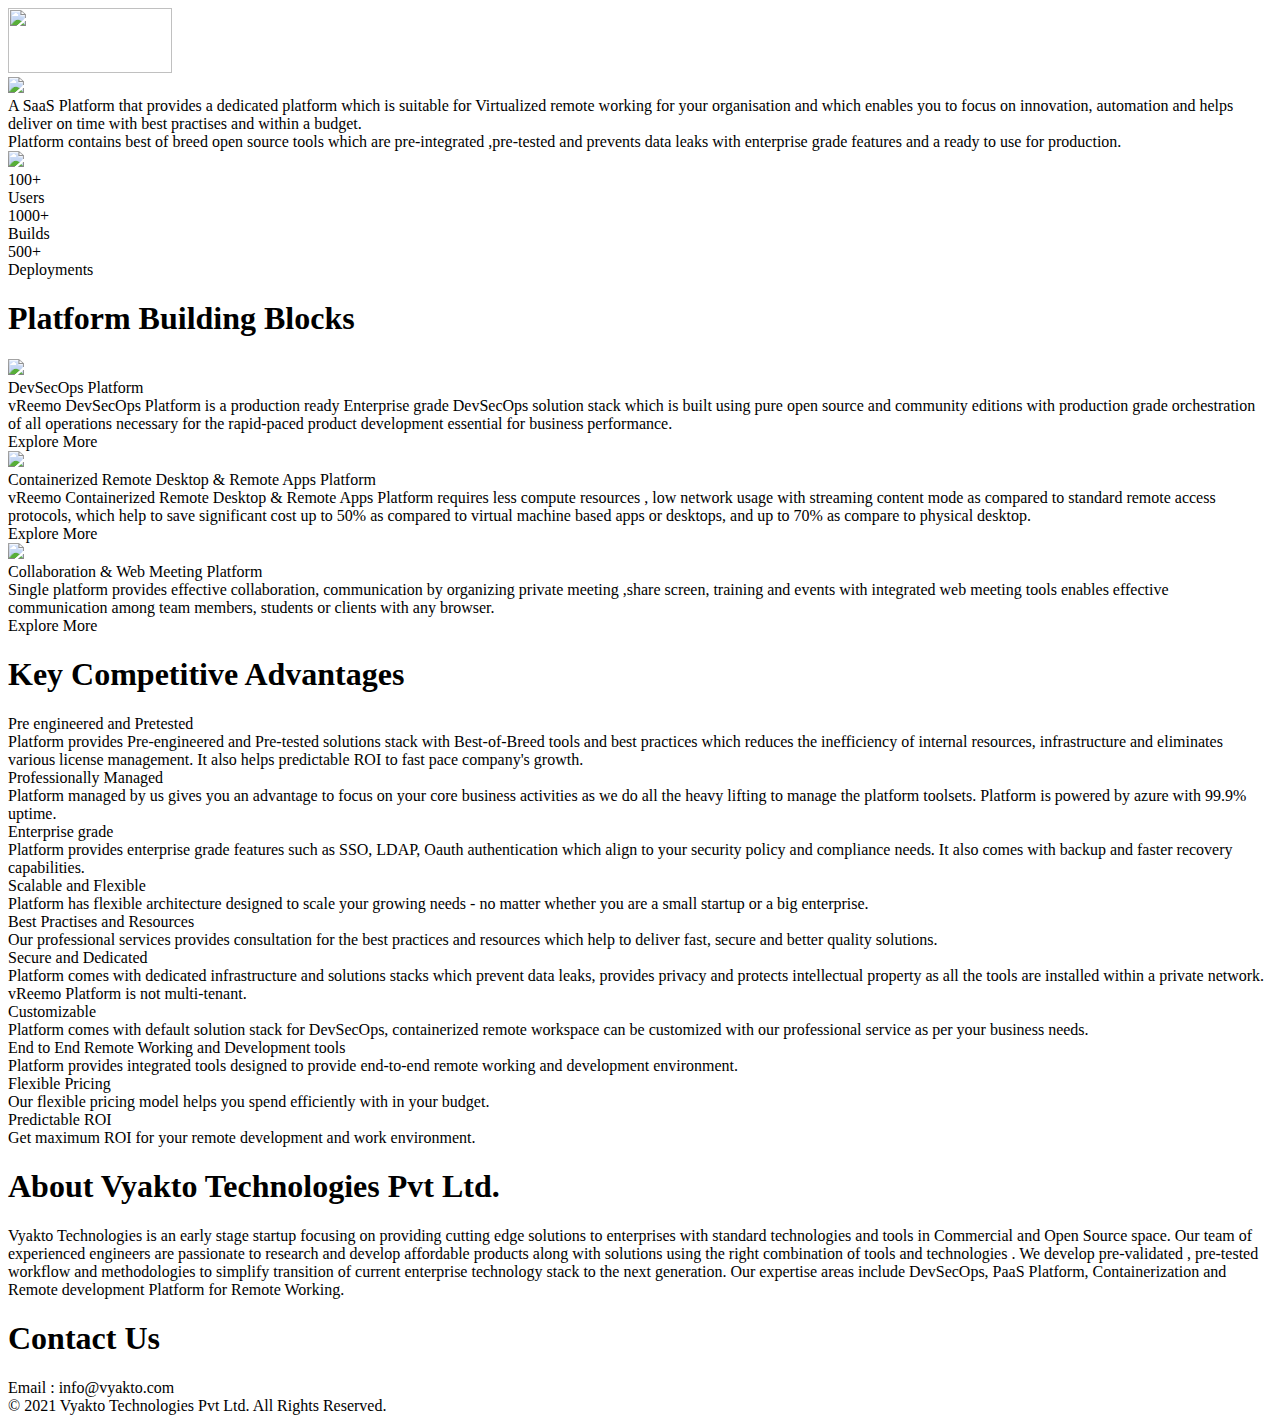
==== index.html @ c4d3f53b "add index" ====
<!DOCTYPE html>
<html>

<head>
    <meta http-equiv="content-type" content="text/html; charset=utf-8">
    <!-- Standard Meta -->
    <meta http-equiv="X-UA-Compatible" content="IE=edge,chrome=1">
    <!--<meta name="viewport" content="width=device-width, initial-scale=1.0, maximum-scale=1.0">-->
    <meta name="viewport"
        content="viewport-fit=cover, width=device-width, initial-scale=1.0, minimum-scale=1.0, maximum-scale=1.0, user-scalable=no">
    <meta name="format-detection" content="telephone=no">
    <meta name="msapplication-tap-highlight" content="no">
    <!-- add to homescreen for ios -->
    <meta name="apple-mobile-web-app-capable" content="yes">
    <meta name="apple-mobile-web-app-status-bar-style" content="black">
    <!-- Site Properities -->
    <link rel="stylesheet" type="text/css" href="vyakto-style.css">
</head>

<body class="bodybg bodymar">
    <div class="vbox wp100">
        <div class="hbox center topfix topmenubg grey ">
            <div class="hbox wp90">
                <div class="hbox">
                    <!-- Logo -->
                    <img src="vyakto-logo-only.png" height="65" width="164">
                </div>
                <div class="hbox right">
                    <nav id="hamnav">

                    </nav>
                    <!-- Nav Menu -->
                </div>
            </div>

            <!--logo and navbar topmenu -->
        </div>
        <!--- Main Page Starts -->
        <!--- new Section -->
        <div class="hbox center ">
            <div class="hbox wp90 hgap15">
                <!-- page margin-->
                <div class="vbox wp100 ">
                    <div class="flex-container">


                        <div class="flex-left">
                            <div class="vbox vertical-center">
                                <div class="hbox center">
                                    <img class="vremoimg" src="vreemo-title-trans.PNG">
                                </div>

                                <div class="reemosmalltext">A SaaS Platform that provides a dedicated platform
                                    which
                                    is suitable for Virtualized remote working for your organisation and which enables
                                    you to focus on
                                    innovation, automation and helps deliver on time with best practises and within a
                                    budget.
                                </div>
                                <div class="reemosmalltext">Platform contains best of breed open source tools which are
                                    pre-integrated ,pre-tested and prevents data leaks with enterprise grade features
                                    and a ready to use for production.

                                </div>
                            </div>
                        </div>
                        <div class="flex-right">
                            <img class="vimg" src="vreemo-image-80-white.PNG">
                        </div>

                    </div>
                </div>
            </div>
        </div>

        <!--- new Section -->
        <div class="hbox center ">
            <div class="hbox wp90 hgap15">
                <!-- page margin-->
                <div class="vbox wp100 statscard ">
                    <div class="flex-container">
                        <div class="flex-30">
                            <div class="hbox center">
                                <div class="ui statistic">
                                    <div class="value">
                                        100+
                                    </div>
                                    <div class="label">
                                        Users
                                    </div>
                                </div>
                            </div>
                        </div>
                        <div class="flex-30">
                            <div class="hbox center">
                                <div class="ui statistic">
                                    <div class="value">
                                        1000+
                                    </div>
                                    <div class="label">
                                        Builds
                                    </div>
                                </div>
                            </div>
                        </div>

                        <div class="flex-30">
                            <div class="hbox center">
                                <div class="ui statistic">
                                    <div class="value">
                                        500+
                                    </div>
                                    <div class="label">
                                        Deployments
                                    </div>
                                </div>
                            </div>
                        </div>

                    </div>
                </div>
            </div>
        </div>

        <!--- new Section -->
        <div class="hbox center ">
            <div class="hbox wp90 hgap15">
                <div class="">
                    <h1>
                        Platform Building Blocks
                    </h1>
                </div>
            </div>
            <div class="hbox wp90 hgap15">
                <!-- page margin-->
                <div class="vbox wp100 ">
                    <div class="flex-container">


                        <div class="flex-30 vremodevopscard">
                            <div class="vbox vertical-center">
                                <div class="hbox center">
                                    <img class="vremocardimg" src="devsecops-logo.png">
                                </div>
                                <div class="reemosmalltitle">DevSecOps Platform
                                </div>

                                <div class="reemosmalltext">vReemo DevSecOps Platform is a production ready Enterprise
                                    grade DevSecOps solution stack which is built using pure open source and community
                                    editions with production grade orchestration of all operations necessary for the
                                    rapid-paced product development essential for business performance.

                                </div>
                                <div class="reemosmalltext">
                                    <div class="txtlink">Explore More</div>
                                </div>

                            </div>
                        </div>
                        <div class="flex-30 vremodevopscard">
                            <div class="vbox vertical-center">
                                <div class="hbox center">
                                    <img class="vremocardimg" src="cloud-desktop-logo.png">
                                </div>
                                <div class="reemosmalltitle">Containerized Remote Desktop & Remote Apps Platform
                                </div>

                                <div class="reemosmalltext">vReemo Containerized Remote Desktop & Remote Apps Platform
                                    requires less compute resources , low network usage with streaming content mode as
                                    compared to standard remote access protocols, which help to save significant cost up
                                    to 50% as compared to virtual machine based apps or desktops, and up to 70% as
                                    compare to physical desktop.

                                </div>
                                <div class="reemosmalltext">
                                    <div class="txtlink">Explore More</div>
                                </div>
                            </div>
                        </div>

                        <div class="flex-30 vremodevopscard">
                            <div class="vbox vertical-center">
                                <div class="hbox center">
                                    <img class="vremocardimg" src="webmeeting-logo.png">
                                </div>
                                <div class="reemosmalltitle">Collaboration & Web Meeting Platform
                                </div>

                                <div class="reemosmalltext"> Single platform provides effective collaboration,
                                    communication by organizing private meeting ,share screen, training and events with
                                    integrated web meeting tools enables effective communication among team members,
                                    students or clients with any browser.

                                </div>
                                <div class="reemosmalltext">
                                    <div class="txtlink">Explore More</div>
                                </div>
                            </div>
                        </div>

                    </div>
                </div>
            </div>
        </div>

        <!--- new Section -->
        <div class="hbox center greybg3">
            <div class="hbox wp90 hgap15">
                <div class="">
                    <h1>
                        Key Competitive Advantages
                    </h1>
                </div>
            </div>
            <div class="hbox wp90 hgap15">
                <!-- page margin-->
                <div class="vbox wp100 ">
                    <div class="flex-container">


                        <div class="flex-50">
                            <div class="vbox vertical-center">
                                <div class="reemotinytitle">Pre engineered and Pretested</div>
                                <div class="reemotinytext">Platform provides Pre-engineered and Pre-tested solutions
                                    stack with Best-of-Breed tools and best practices which reduces the inefficiency of
                                    internal resources, infrastructure and eliminates various license management. It
                                    also helps predictable ROI to fast pace company's growth.

                                </div>

                                <div class="reemotinytitle">Professionally Managed</div>
                                <div class="reemotinytext">Platform managed by us gives you an advantage to focus on
                                    your core business activities as we do all the heavy lifting to manage the platform
                                    toolsets. Platform is powered by azure with 99.9% uptime.


                                </div>

                                <div class="reemotinytitle">Enterprise grade</div>
                                <div class="reemotinytext">Platform provides enterprise grade features such as SSO,
                                    LDAP, Oauth authentication which align to your security policy and compliance needs.
                                    It also comes with backup and faster recovery capabilities.
                                </div>
                                <div class="reemotinytitle">Scalable and Flexible</div>
                                <div class="reemotinytext">Platform has flexible architecture designed to scale your
                                    growing needs - no matter whether you are a small startup or a big enterprise.
                                </div>
                                <div class="reemotinytitle">Best Practises and Resources</div>
                                <div class="reemotinytext">Our professional services provides consultation for the best
                                    practices and resources which help to deliver fast, secure and better quality
                                    solutions.
                                </div>


                            </div>
                        </div>
                        <div class="flex-50">
                            <div class="reemotinytitle">Secure and Dedicated</div>
                            <div class="reemotinytext">Platform comes with dedicated infrastructure and solutions stacks
                                which prevent data leaks, provides privacy and protects intellectual property as all the
                                tools are installed within a private network. vReemo Platform is not multi-tenant.
                            </div>
                            <div class="reemotinytitle">Customizable</div>
                            <div class="reemotinytext">Platform comes with default solution stack for DevSecOps,
                                containerized remote workspace can be customized with our professional service as per
                                your business needs.
                            </div>
                            <div class="reemotinytitle">End to End Remote Working and Development tools</div>
                            <div class="reemotinytext">Platform provides integrated tools designed to provide end-to-end
                                remote working and development environment.
                            </div>
                            <div class="reemotinytitle">Flexible Pricing</div>
                            <div class="reemotinytext">Our flexible pricing model helps you spend efficiently with in
                                your budget.

                            </div>
                            <div class="reemotinytitle">Predictable ROI</div>
                            <div class="reemotinytext">Get maximum ROI for your remote development and work environment.
                            </div>

                        </div>

                    </div>
                </div>
            </div>

        </div>


        <!--- new Section -->
        <div class="hbox center statscard">
            <div class="hbox wp90 hgap15">
                <div class="">
                    <h1>
                        About Vyakto Technologies Pvt Ltd.
                    </h1>
                </div>
            </div>
            <div class="hbox wp90 hgap15">
                <!-- page margin-->
                <div class="vbox wp100 ">
                    <div class="reemosmalltext">Vyakto Technologies is an early stage startup focusing on providing
                        cutting edge solutions to enterprises with standard technologies and tools in Commercial and
                        Open Source space.
                        Our team of experienced engineers are passionate to research and develop affordable products
                        along with solutions using the right combination of tools and technologies .
                        We develop pre-validated , pre-tested workflow and methodologies to simplify transition of
                        current enterprise technology stack to the next generation.
                        Our expertise areas include DevSecOps, PaaS Platform, Containerization and Remote development
                        Platform for Remote Working.

                    </div>
                </div>
            </div>
        </div>

        <!--- new Section -->
        <div class="hbox center greybottombg">
            <div class="hbox wp90 hgap15">
                <div class="whitetext">
                    <h1>
                        Contact Us
                    </h1>
                </div>
            </div>
            <div class="hbox wp90 hgap15">
                <!-- page margin-->
                <div class="vbox wp100">
                    <div class="reemotinytextwhite">
                        Email : info@vyakto.com

                    </div>
                    <div class="reemotinytextwhite">
                        © 2021 Vyakto Technologies Pvt Ltd. All Rights Reserved.

                    </div>

                </div>
            </div>
        </div>





    </div> <!-- page vbox-->




</body>

</html>
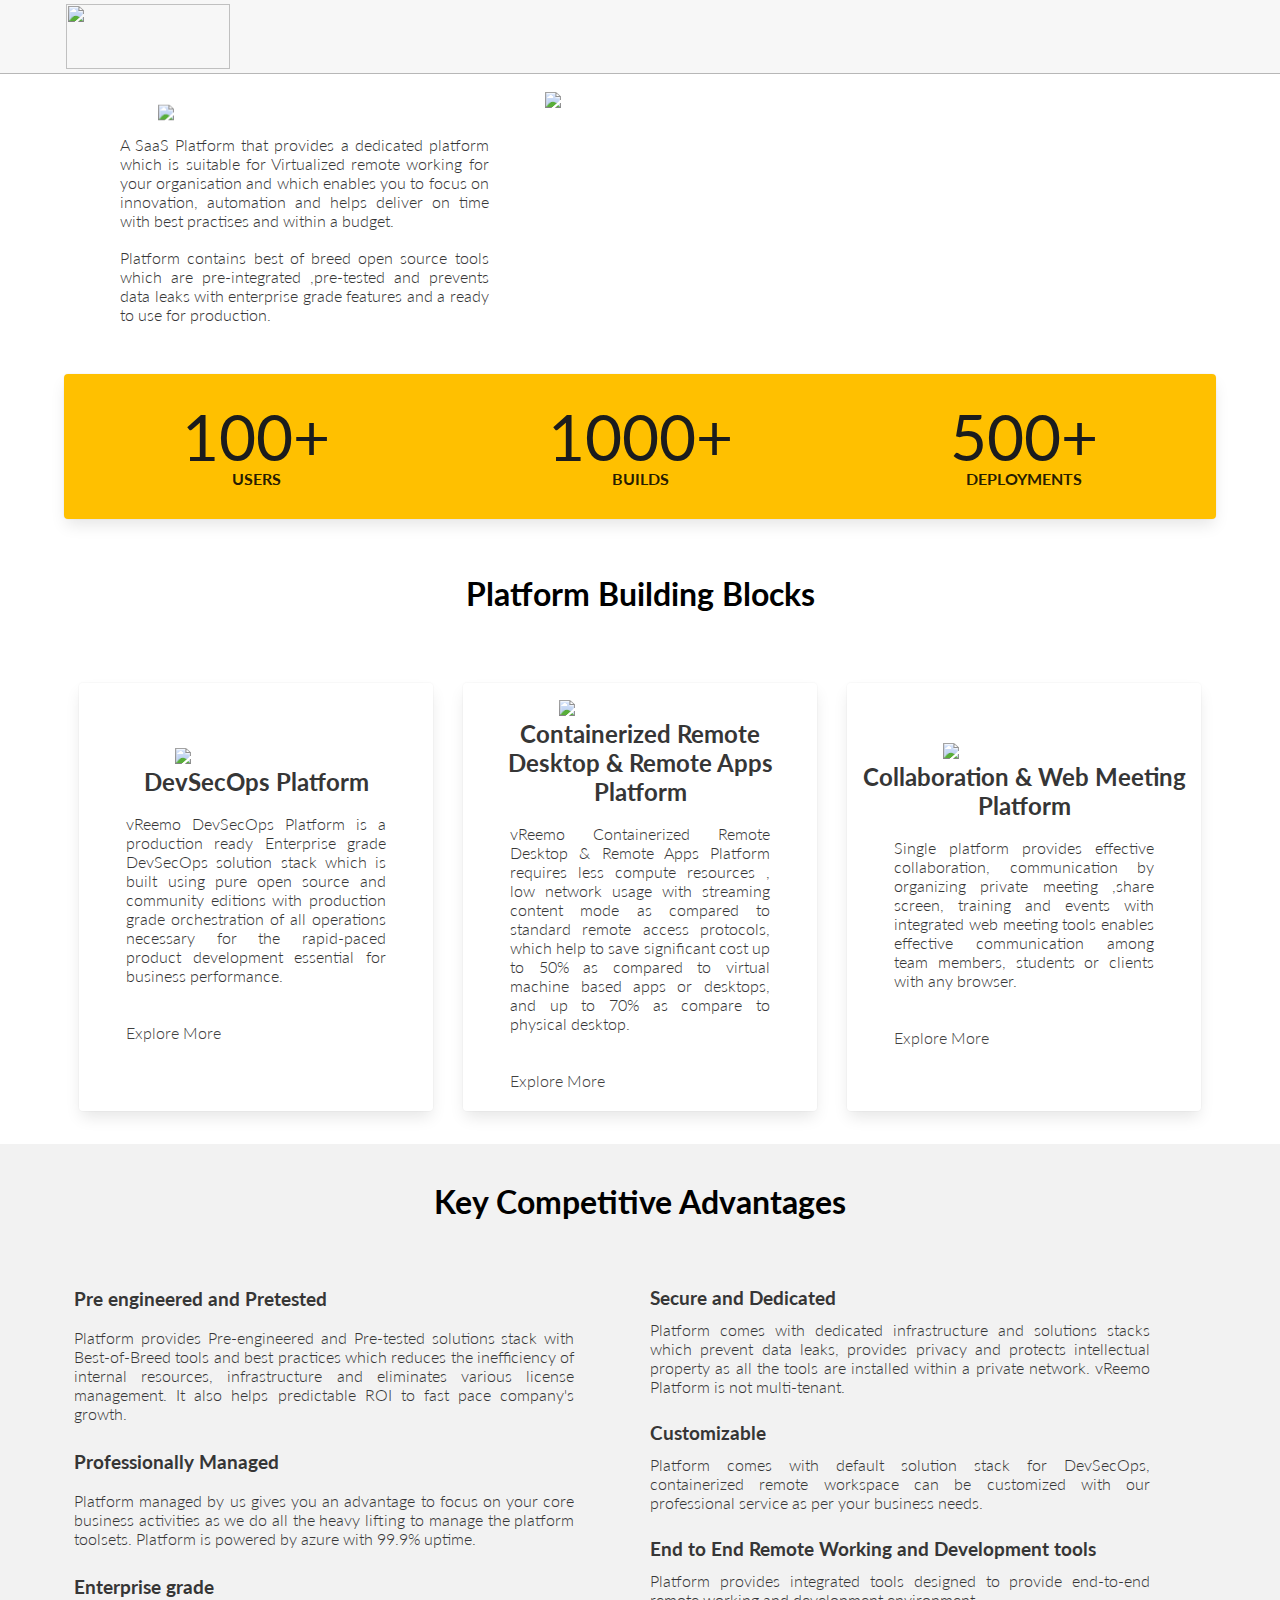
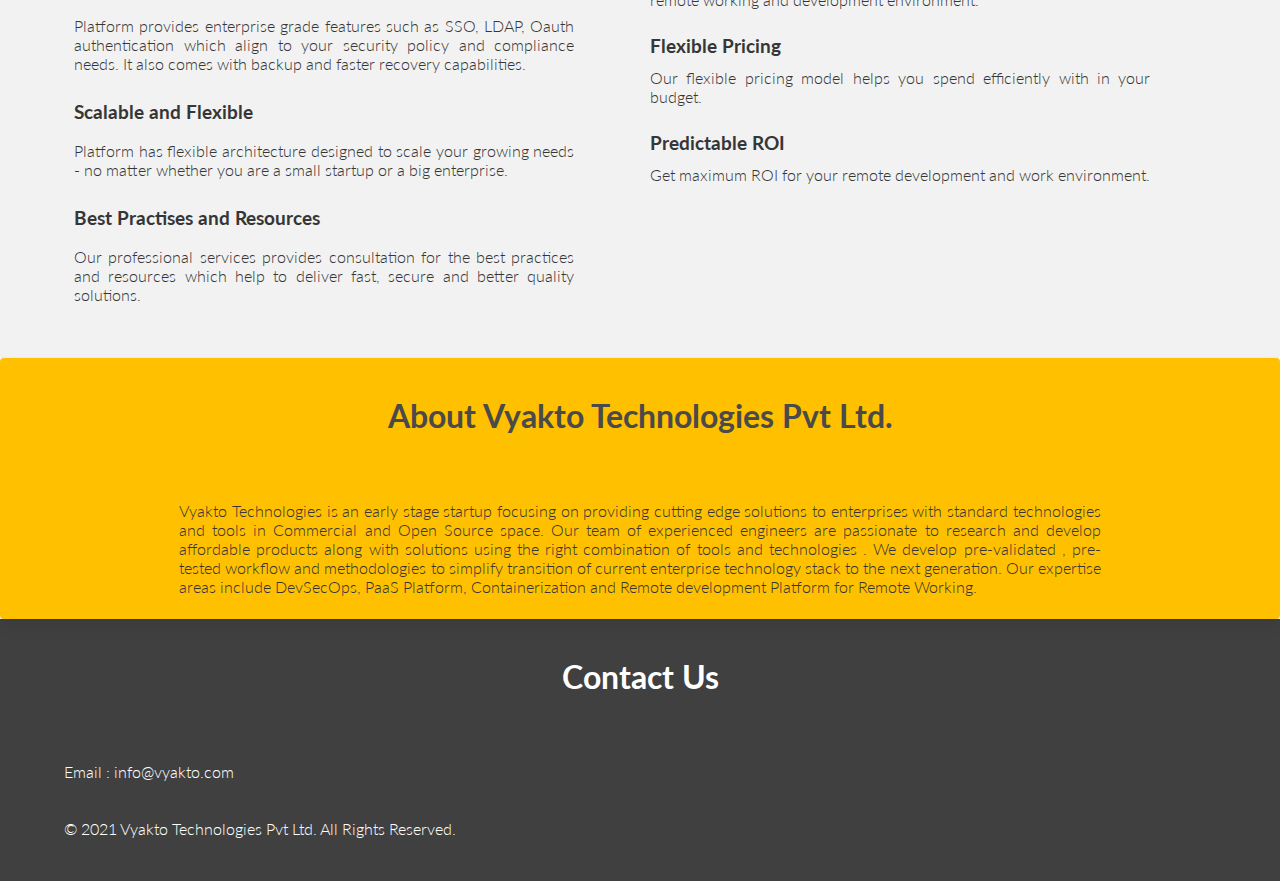
==== commit 7c187e07: "mystyle" ====
--- a/index.html
+++ b/index.html
@@ -14,7 +14,7 @@
     <meta name="apple-mobile-web-app-capable" content="yes">
     <meta name="apple-mobile-web-app-status-bar-style" content="black">
     <!-- Site Properities -->
-    <link rel="stylesheet" type="text/css" href="vyakto-style.css">
+    <link rel="stylesheet" type="text/css" href="mystyle.css">
 </head>
 
 <body class="bodybg bodymar">
--- a/mystyle.css
+++ b/mystyle.css
@@ -0,0 +1,616 @@
+
+
+@import url('https://fonts.googleapis.com/css?family=Lato:400,700,400italic,700italic&subset=latin');
+/* Base Hbox and VBox */
+
+.hbox
+{
+    display:flex;
+    flex-direction:row;
+    flex-wrap: wrap;
+}
+
+.hbox > *
+{
+    margin:1px;  
+}
+
+.vbox
+{
+    display:flex;
+    flex-direction:column;
+}
+
+.vbox > *
+{
+    padding-top:1px;
+    padding-bottom:1px;  
+}
+
+
+/* HBox Child  Elements Horizontal Gap */
+
+.hbox.hgap2 > *
+{
+
+    margin:2px;  
+}
+
+.hbox.hgap4 > *
+{
+
+    margin:4px;  
+}
+
+.hbox.hgap6 > *
+{
+    margin:6px;  
+}
+
+.hbox.hgap8 > *
+{
+    margin:8px;  
+}
+
+.hbox.hgap10 > *
+{
+    margin:10px;  
+}
+
+.hbox.hgap12 > *
+{
+    margin:12px;  
+}
+
+.hbox.hgap15 > *
+{
+    margin:15px;  
+}
+
+/* VBox Child  Elements Vertical Gap */
+
+
+.vbox.vgap15 > *
+{
+    padding-top:15px;
+    padding-bottom:15px;  
+}
+
+.vbox.vgap12 > *
+{
+    padding-top:15px;
+    padding-bottom:12px;  
+}
+
+.vbox.vgap10 > *
+{
+    padding-top:10px;
+    padding-bottom:10px;  
+}
+
+.vbox.vgap8 > *
+{
+    padding-top:8px;
+    padding-bottom:8px;  
+}
+
+.vbox.vgap6 > *
+{
+    padding-top:6px;
+    padding-bottom:6px;  
+}
+
+.vbox.vgap4 > *
+{
+    padding-top:4px;
+    padding-bottom:4px;  
+}
+
+.vbox.vgap2 > *
+{
+    padding-top:2px;
+    padding-bottom:2px;  
+}
+
+/* HBox Child  Elements Alignment */
+
+.vbox.left,
+.hbox.left,
+.hbox.left > * {
+  justify-content: flex-start;
+  margin-right: auto;
+}
+
+.vbox.center,
+.hbox.center,
+.hbox.center > * {
+  justify-content: center;
+  
+}
+
+.vbox.right,
+.hbox.right,
+.hbox.right > * {
+  justify-content: flex-end;
+  margin-left: auto;
+}
+
+.hbox.middle,
+.hbox.middle > * {
+  align-content: center;
+}
+
+.hbox.bottom,
+.hbox.bottom > * {
+  justify-content: flex-end;
+}
+
+/* VBox Child  Elements Alignment */
+
+.vbox.top {
+    justify-content: flex-start;
+  }
+  
+.vbox.middle,
+.vbox.middle > * {
+align-content: center;
+}
+
+.vbox.bottom {
+justify-content: flex-end;
+}
+  
+/* HBox VBox Child  Width */
+
+.vbox.wp100,
+.hbox.wp100 {
+  flex : none;
+  width: 100%
+}
+
+.vbox.wp90,
+.hbox.wp90 {
+  flex : none;
+  width: 90%
+}
+
+.vbox.wp75,
+.hbox.wp75 {
+  flex : none;
+  width: 75%
+}
+
+.vbox.wp50,
+.hbox.wp50 {
+  flex : none;
+  width: 50%
+}
+
+.vbox.wp25,
+.hbox.wp25 {
+  flex : none;
+  width: 25%
+}
+
+/* HBox VBox Scroll */
+
+.vbox.hscroll,
+.hbox.hscroll {
+  overflow-x: auto;
+  overflow-y: hidden;
+}
+
+.vbox.vscroll,
+.hbox.vscroll {
+  overflow-x: hidden;
+  overflow-y: auto;
+}
+
+/* HBox VBox Left,Right Gap */
+
+.hbox.lrmar,
+.vbox.lrmar
+{
+    padding-left:10px;
+    padding-right:10px;  
+}
+
+.hbox.grey {
+  border-bottom:1px #b7b7b7 solid;
+}
+
+.whitebg {
+    background-color: white;
+}
+
+.topmenubg {
+    background-color: #f7f7f7;
+}
+
+.hrbg {
+    border-top: 1px solid red;
+}
+
+.bodybg {
+    background-color: #ffffff;
+    font-family: 'Lato', 'Helvetica Neue', Arial, Helvetica, sans-serif;
+}
+.bodymar {
+    margin: 0px;
+    overflow-x: hidden !important;
+    
+}
+
+body, button, input, select, textarea {
+    font-family: "Muli","Helvetica Neue",Arial,sans-serif;
+}
+.vreemobg {
+    background-color: #ffffff;
+}
+
+.greybg {
+    background-color: #5f5f5f;
+}
+
+.greybg2 {
+    background-color: #bebebe;
+}
+
+.greybg3 {
+    background-color: #f2f2f2;
+}
+
+.greybottombg {
+    background-color: #404040
+}
+
+.orangebg1 {
+    background-color: #FFC000;
+}
+
+.vcenter{
+    vertical-align: middle
+}
+
+.vertical-center {
+    margin: 0;
+    position: relative;
+    top: 50%;
+    -ms-transform: translateY(-50%);
+    transform: translateY(-50%);
+}
+
+.statscard {
+    background-color: #FFC000;
+    border-radius: .25rem;
+    box-shadow: 0 0.5em 1em -0.125em rgb(10 10 10 / 10%), 0 0 0 1px rgb(10 10 10 / 2%);
+    color: #4a4a4a;
+    max-width: 100%;
+    position: relative;
+}
+
+.vremodevopscard {
+    background-color: #ffffff;
+    border-radius: .25rem;
+    box-shadow: 0 0.5em 1em -0.125em rgb(10 10 10 / 10%), 0 0 0 1px rgb(10 10 10 / 2%);
+    color: #fff9f9;
+    max-width: 100%;
+}
+
+.vremocard {
+    background-color: #d59fee;
+    border-radius: .25rem;
+    box-shadow: 0 0.5em 1em -0.125em rgb(10 10 10 / 10%), 0 0 0 1px rgb(10 10 10 / 2%);
+    color: #fff9f9;
+    max-width: 100%;
+    position: relative;
+}
+
+.reemotitle {
+    font-family: 'Lato', 'Helvetica Neue', Arial, Helvetica, sans-serif;
+    color: #363636;
+    font-size: 4rem;
+    font-weight: 700;
+    margin-bottom: 5px;
+    text-align: center;
+}
+
+.reemosmalltitle {
+    font-family: 'Lato', 'Helvetica Neue', Arial, Helvetica, sans-serif;
+    color: #363636;
+    font-size: 1.5rem;
+    font-weight: 700;
+    margin-bottom: 5px;
+    text-align: center;
+}
+
+.reemotinytitle {
+    font-family: 'Lato', 'Helvetica Neue', Arial, Helvetica, sans-serif;
+    color: #363636;
+    font-size: 1.2rem;
+    font-weight: 700;
+    margin-bottom: 5px;
+    text-align: left;
+}
+
+.whitetext{
+    color:#ffffff;
+}
+
+.reemotinytitlewhite {
+    font-family: 'Lato', 'Helvetica Neue', Arial, Helvetica, sans-serif;
+    color: #ffffff;
+    font-size: 1.2rem;
+    font-weight: 700;
+    margin-bottom: 5px;
+    text-align: left;
+}
+
+.reemotinytext {
+    font-family: 'Lato', 'Helvetica Neue', Arial, Helvetica, sans-serif;
+    color: #363636;
+    font-size: 1.0rem;
+    font-weight: 300;  
+    margin-top: 11px;
+    margin-bottom: 25px;
+    padding-left: 0px;
+    padding-right: 10%;
+    text-align: justify;
+}
+
+.reemotinytextwhite {
+    font-family: 'Lato', 'Helvetica Neue', Arial, Helvetica, sans-serif;
+    color: #ffffff;
+    font-size: 1.0rem;
+    font-weight: 300;  
+    margin-top: 11px;
+    margin-bottom: 25px;
+    padding-left: 0px;
+    padding-right: 10%;
+    text-align: justify;
+}
+
+.reemotext {
+    font-family: 'Lato', 'Helvetica Neue', Arial, Helvetica, sans-serif;
+    color: #363636;
+    font-size: 1.5rem;
+    font-weight: 300;
+    text-align: center;
+}
+
+.reemosmalltext {
+    font-family: 'Lato', 'Helvetica Neue', Arial, Helvetica, sans-serif;
+    color: #363636;
+    font-size: 1.0rem;
+    font-weight: 300;  
+    margin-top: 11px;
+    margin-bottom: 5px;
+    padding-left: 10%;
+    padding-right: 10%;
+    text-align: justify;
+}
+
+
+.topfix {
+    position: sticky;
+    top: 0px;
+    bottom:auto;
+    z-index: 200;
+}
+
+.bottomfix {
+    position: sticky;
+    top: auto;
+    bottom:0px;
+    z-index: 0;
+}
+
+.flex-container {
+    display: flex;
+    flex-direction: row;
+}
+
+.flex-30 {
+    width: 30%;
+    margin: 15px;
+    padding: 15px;
+
+}
+
+.flex-50 {
+    width: 50%;
+    margin: 5px;
+    padding: 5px;
+}
+  
+.flex-left {
+    width: 40%;
+    margin: 5px;
+    padding: 5px;
+}
+  
+.flex-right {
+    width: 50%;
+}
+
+
+#hamnav {
+    height: 100%;
+}
+
+    /* (B) HORIZONTAL MENU ITEMS */
+#hamitems { display: flex; 
+    margin-top: 20px;
+    font-style: bold;
+}
+
+#hamitems a {
+    flex-grow: 1;
+    flex-basis: 0;
+    margin-top: 20px;
+    padding-left: 20px;
+    color: #404040;
+    text-decoration: none;
+    text-align: center;
+}
+#hamitems a:hover { color: #F07F09; }
+
+
+#hamnav label, #hamburger { display: none; }
+
+.vimg {
+    height: auto;
+    width: 100%;
+}
+
+.vremoimg {
+    height: auto;
+    width: 293px;
+}
+
+  .vremocardimg {
+    height: auto;
+    width: 50%;
+}
+
+    /* [ON SMALL SCREENS] */
+    @media screen and (max-width: 768px){
+        /* (A) BREAK INTO VERTICAL MENU */
+
+        #hamitems a {
+            box-sizing: border-box;
+            display: block;
+            width: 100%;
+            /*border-top: 1px solid #333;
+            margin-top: 15px;*/
+        }
+        #hamitems a:hover { color: #F07F09; }
+        /* (B) SHOW HAMBURGER ICON */
+        #hamnav label { 
+            display: inline-block; 
+            color: #404040;
+            font-style: normal;
+            font-size: 1.2em;
+            padding: 2px;
+        }
+
+        /* (C) TOGGLE SHOW/HIDE MENU */
+        #hamitems { display: none; }
+        #hamnav input:checked ~ #hamitems { display: block; }
+
+        .vertical-center {
+            margin: 0;
+            position: relative;
+
+        }
+
+        .flex-container {
+            display: flex;
+            flex-direction: column;
+          }
+          
+          .flex-left {
+            width: 100%;
+            height: 100%;
+            margin-bottom: 15px;
+
+          }
+          
+          .flex-right {
+            width: 100%;
+            height: 100%;
+            margin-top: 15px;
+          }
+
+          .flex-50 {
+            width: 100%;
+            height: 100%;
+            margin-top: 15px;
+          }
+
+          .flex-30 {
+            width: 90%;
+            height: 100%;
+            margin-top: 15px;
+            padding: 5px;
+          }
+
+    }
+
+/*******************************
+           Statistic
+*******************************/
+
+/* Standalone */
+
+.ui.statistic {
+  display: -webkit-inline-box;
+  display: -ms-inline-flexbox;
+  display: inline-flex;
+  -webkit-box-orient: vertical;
+  -webkit-box-direction: normal;
+  -ms-flex-direction: column;
+  flex-direction: column;
+  margin: 1em 0em;
+  max-width: auto;
+}
+
+.ui.statistic + .ui.statistic {
+  margin: 0em 0em 0em 1.5em;
+}
+
+.ui.statistic:first-child {
+  margin-top: 0em;
+}
+
+.ui.statistic:last-child {
+  margin-bottom: 0em;
+}
+
+/*--------------
+      Value
+---------------*/
+
+.ui.statistics .statistic > .value,
+.ui.statistic > .value {
+  font-family: 'Lato', 'Helvetica Neue', Arial, Helvetica, sans-serif;
+  font-size: 4rem;
+  font-weight: normal;
+  line-height: 1em;
+  color: #1B1C1D;
+  text-transform: uppercase;
+  text-align: center;
+}
+
+/*--------------
+     Label
+---------------*/
+
+.ui.statistics .statistic > .label,
+.ui.statistic > .label {
+  font-family: 'Lato', 'Helvetica Neue', Arial, Helvetica, sans-serif;
+  font-size: 1em;
+  font-weight: bold;
+  color: rgba(0, 0, 0, 0.87);
+  text-transform: uppercase;
+  text-align: center;
+}
+
+
+
+/*-------------------
+
+  Text Link
+
+--------------------*/
+
+.txtlink{
+flex-grow: 1;
+flex-basis: 0;
+margin-top: 20px;
+padding-left: 0px;
+color: #404040;
+text-decoration: bold;
+text-align: left;
+}
+.txtlink:hover { color: #F07F09; }
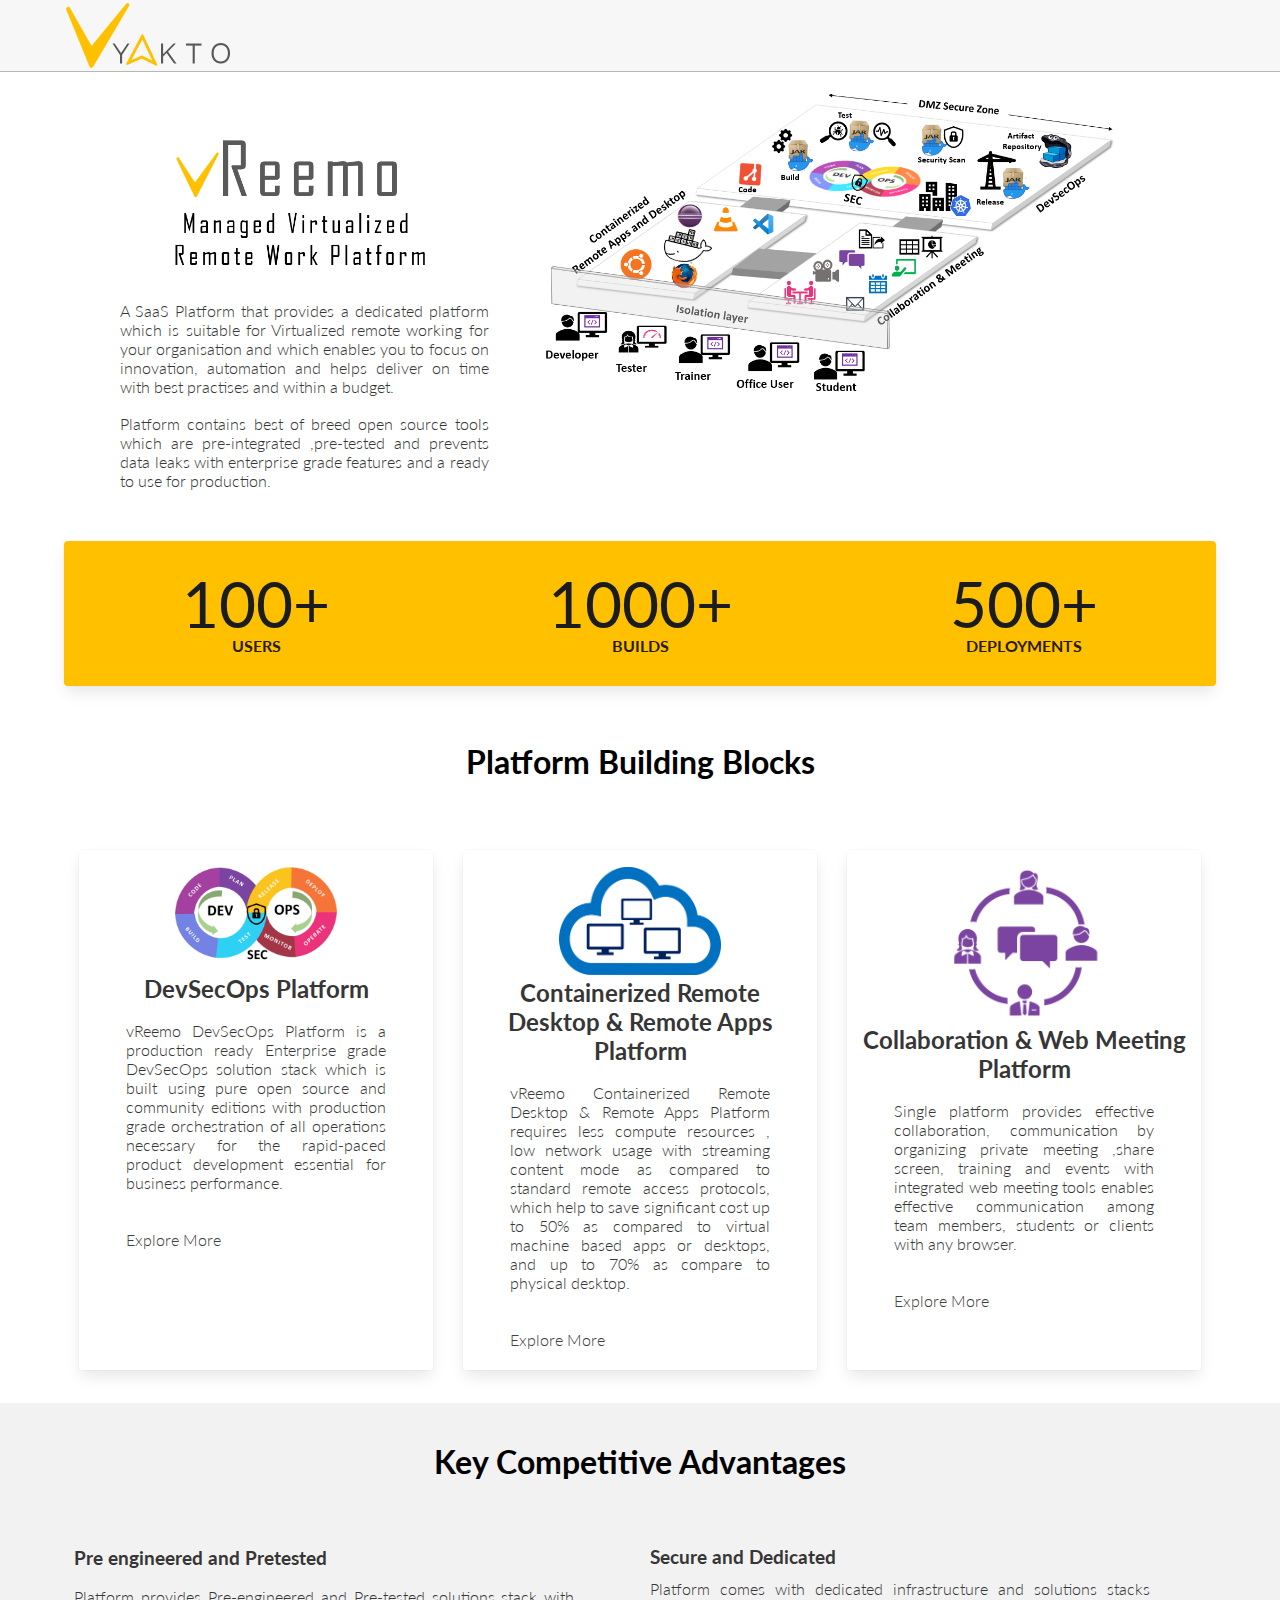
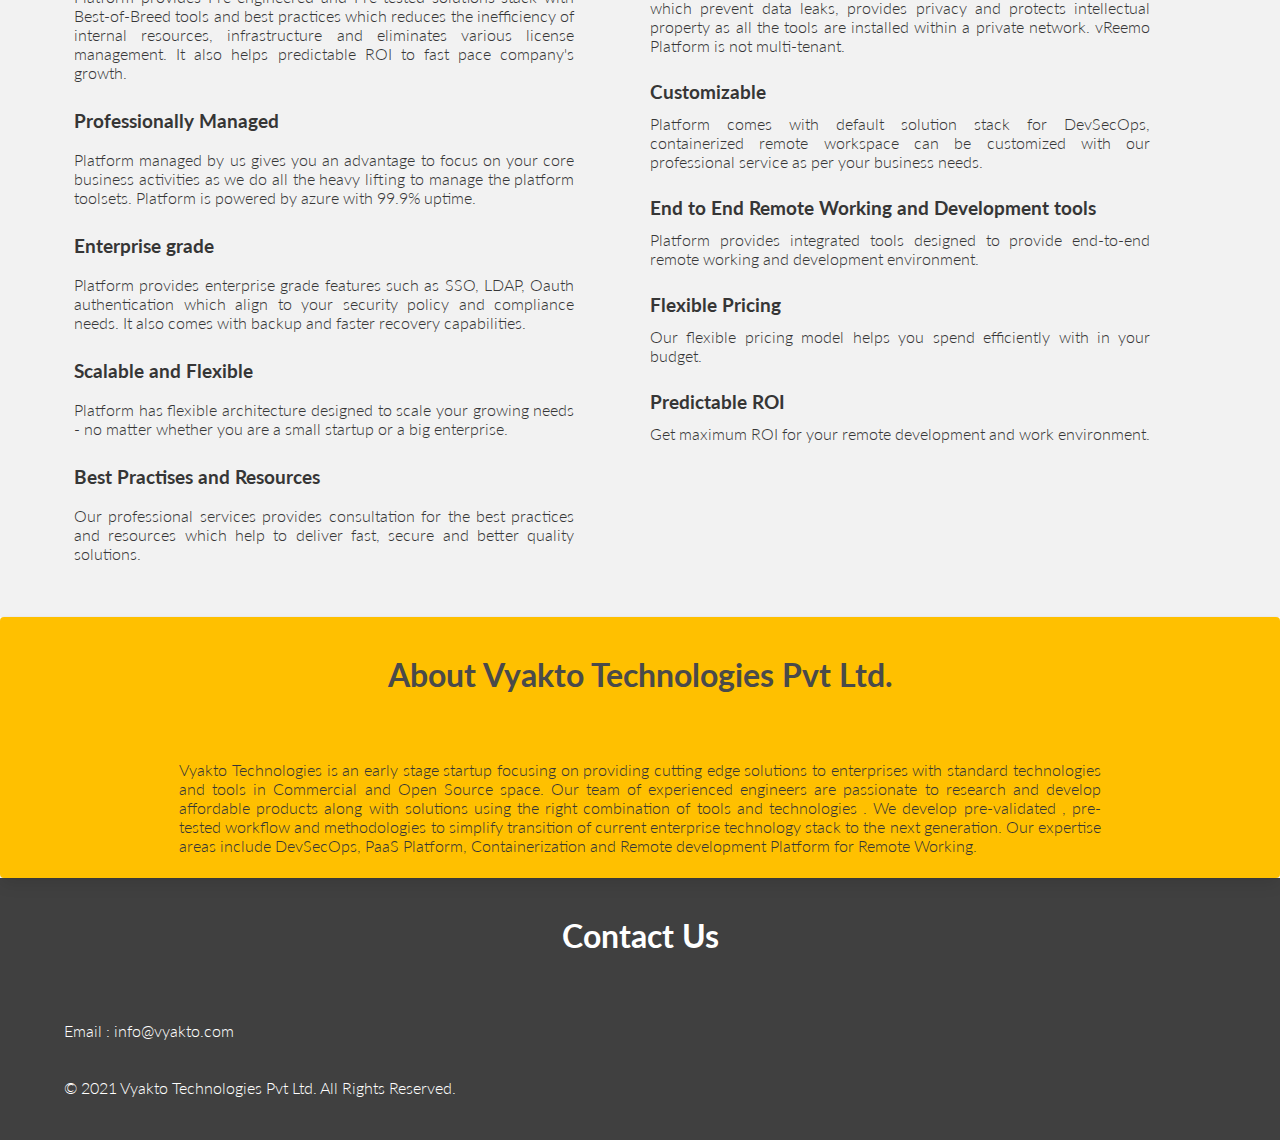
==== commit d3fe7f4a: "update index" ====
--- a/index.html
+++ b/index.html
@@ -18,34 +18,35 @@
 </head>
 
 <body class="bodybg bodymar">
-    <div class="vbox wp100">
-        <div class="hbox center topfix topmenubg grey ">
-            <div class="hbox wp90">
-                <div class="hbox">
-                    <!-- Logo -->
-                    <img src="vyakto-logo-only.png" height="65" width="164">
-                </div>
-                <div class="hbox right">
-                    <nav id="hamnav">
-
-                    </nav>
-                    <!-- Nav Menu -->
-                </div>
-            </div>
-
-            <!--logo and navbar topmenu -->
-        </div>
+    <div class="hbox center topfix topmenubg grey ">
+        <div class="hbox wp90">
+            <div class="hbox">
+                <!-- Logo -->
+                <img src="vyakto-logo-only.png" height="65" width="164">
+            </div>
+            <div class="hbox right">
+                <nav id="hamnav">
+
+                </nav>
+                <!-- Nav Menu -->
+            </div>
+        </div>
+
+        <!--logo and navbar topmenu -->
+    </div>
+    <div class="vbox wp100 ">
+        
         <!--- Main Page Starts -->
         <!--- new Section -->
         <div class="hbox center ">
             <div class="hbox wp90 hgap15">
                 <!-- page margin-->
-                <div class="vbox wp100 ">
+                <div class="vbox wp100  ">
                     <div class="flex-container">
 
 
                         <div class="flex-left">
-                            <div class="vbox vertical-center">
+                            <div class="vbox  ">
                                 <div class="hbox center">
                                     <img class="vremoimg" src="vreemo-title-trans.PNG">
                                 </div>
@@ -138,7 +139,7 @@
 
 
                         <div class="flex-30 vremodevopscard">
-                            <div class="vbox vertical-center">
+                            <div class="vbox">
                                 <div class="hbox center">
                                     <img class="vremocardimg" src="devsecops-logo.png">
                                 </div>
@@ -158,7 +159,7 @@
                             </div>
                         </div>
                         <div class="flex-30 vremodevopscard">
-                            <div class="vbox vertical-center">
+                            <div class="vbox ">
                                 <div class="hbox center">
                                     <img class="vremocardimg" src="cloud-desktop-logo.png">
                                 </div>
@@ -179,7 +180,7 @@
                         </div>
 
                         <div class="flex-30 vremodevopscard">
-                            <div class="vbox vertical-center">
+                            <div class="vbox ">
                                 <div class="hbox center">
                                     <img class="vremocardimg" src="webmeeting-logo.png">
                                 </div>
@@ -219,7 +220,7 @@
 
 
                         <div class="flex-50">
-                            <div class="vbox vertical-center">
+                            <div class="vbox">
                                 <div class="reemotinytitle">Pre engineered and Pretested</div>
                                 <div class="reemotinytext">Platform provides Pre-engineered and Pre-tested solutions
                                     stack with Best-of-Breed tools and best practices which reduces the inefficiency of
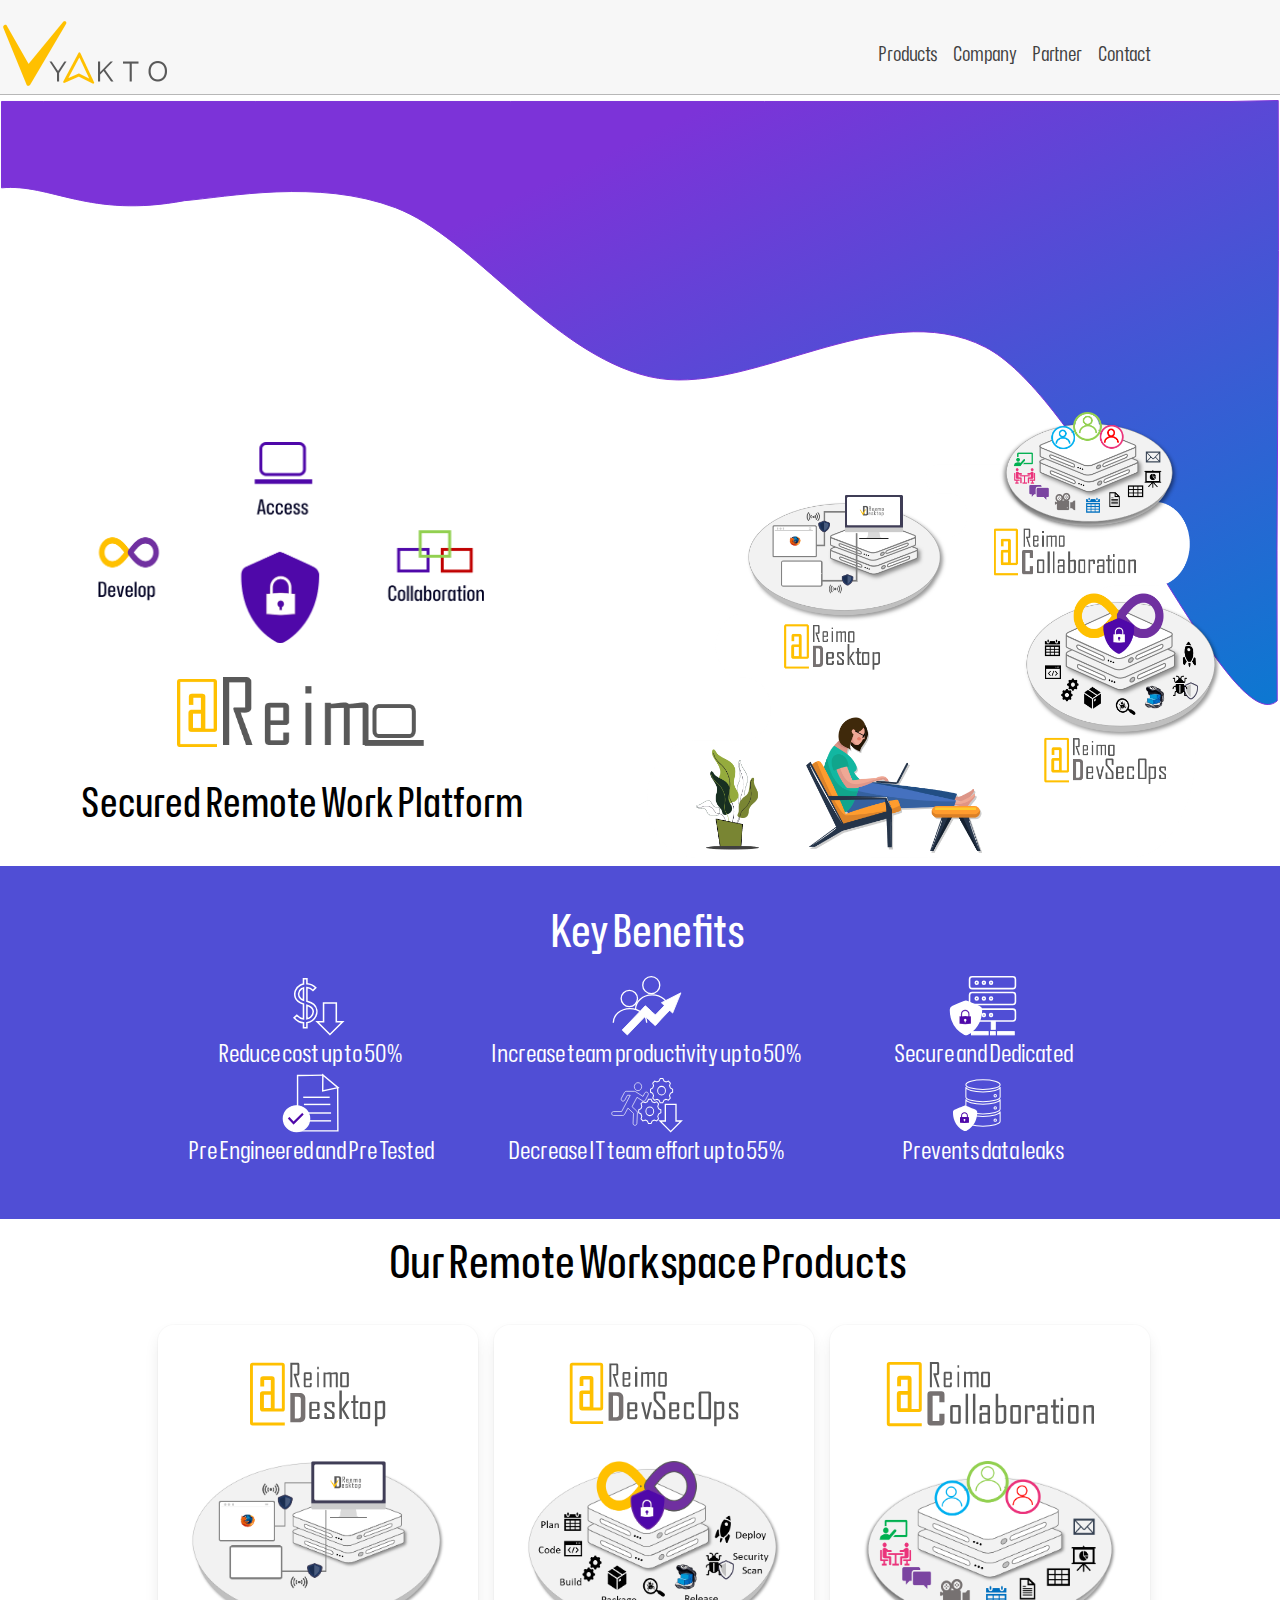
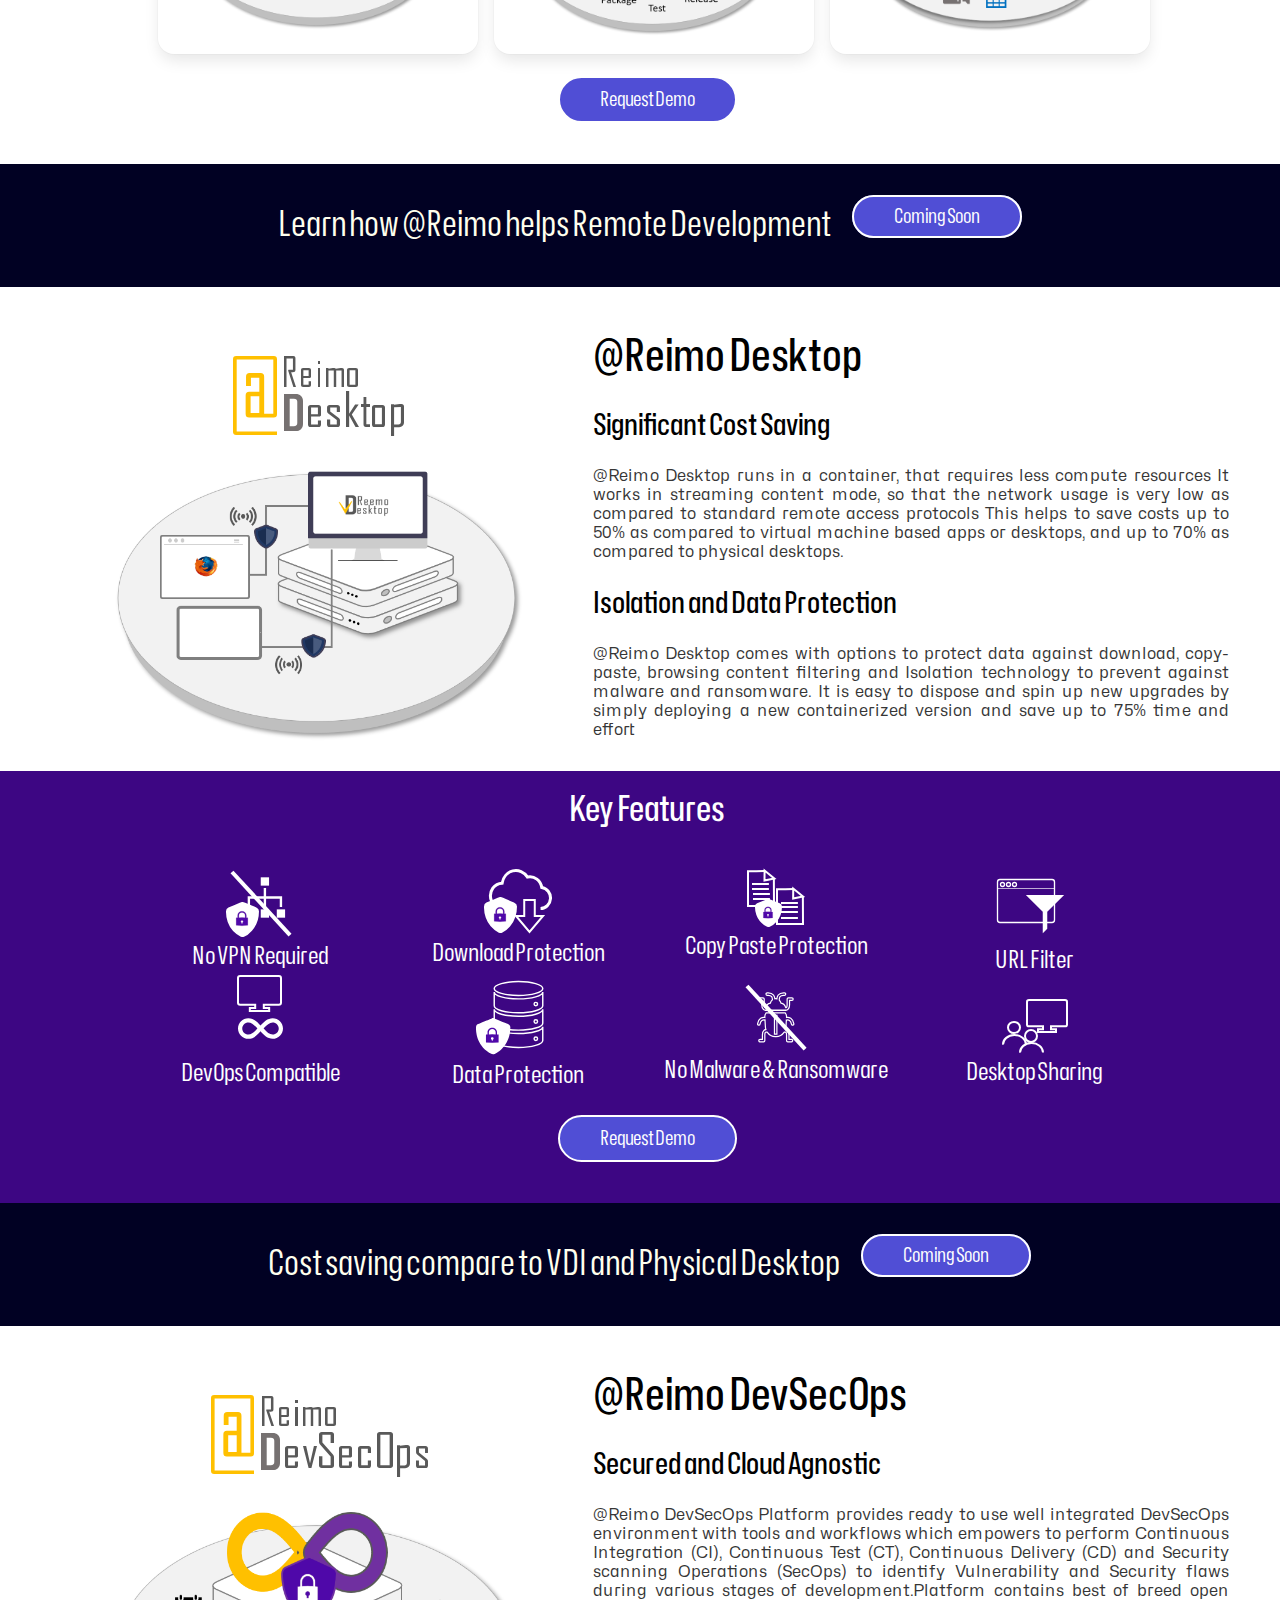
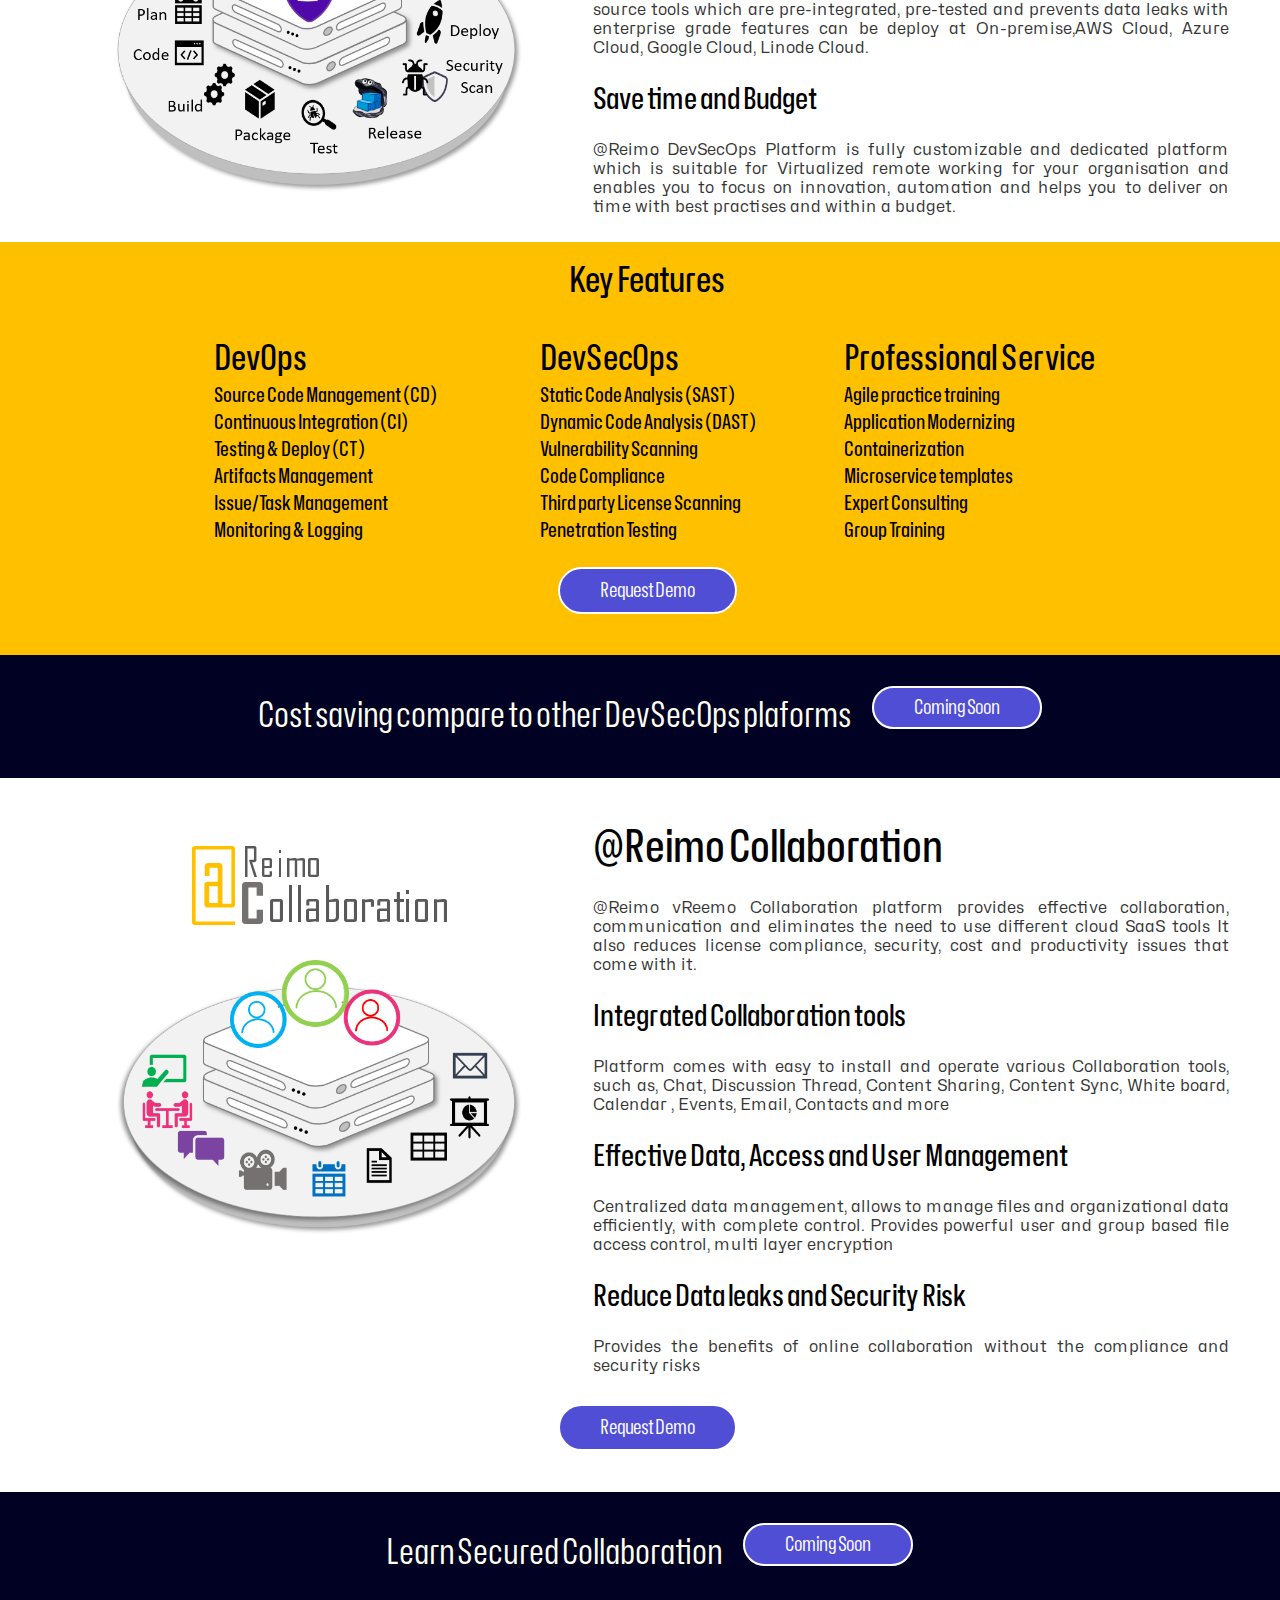
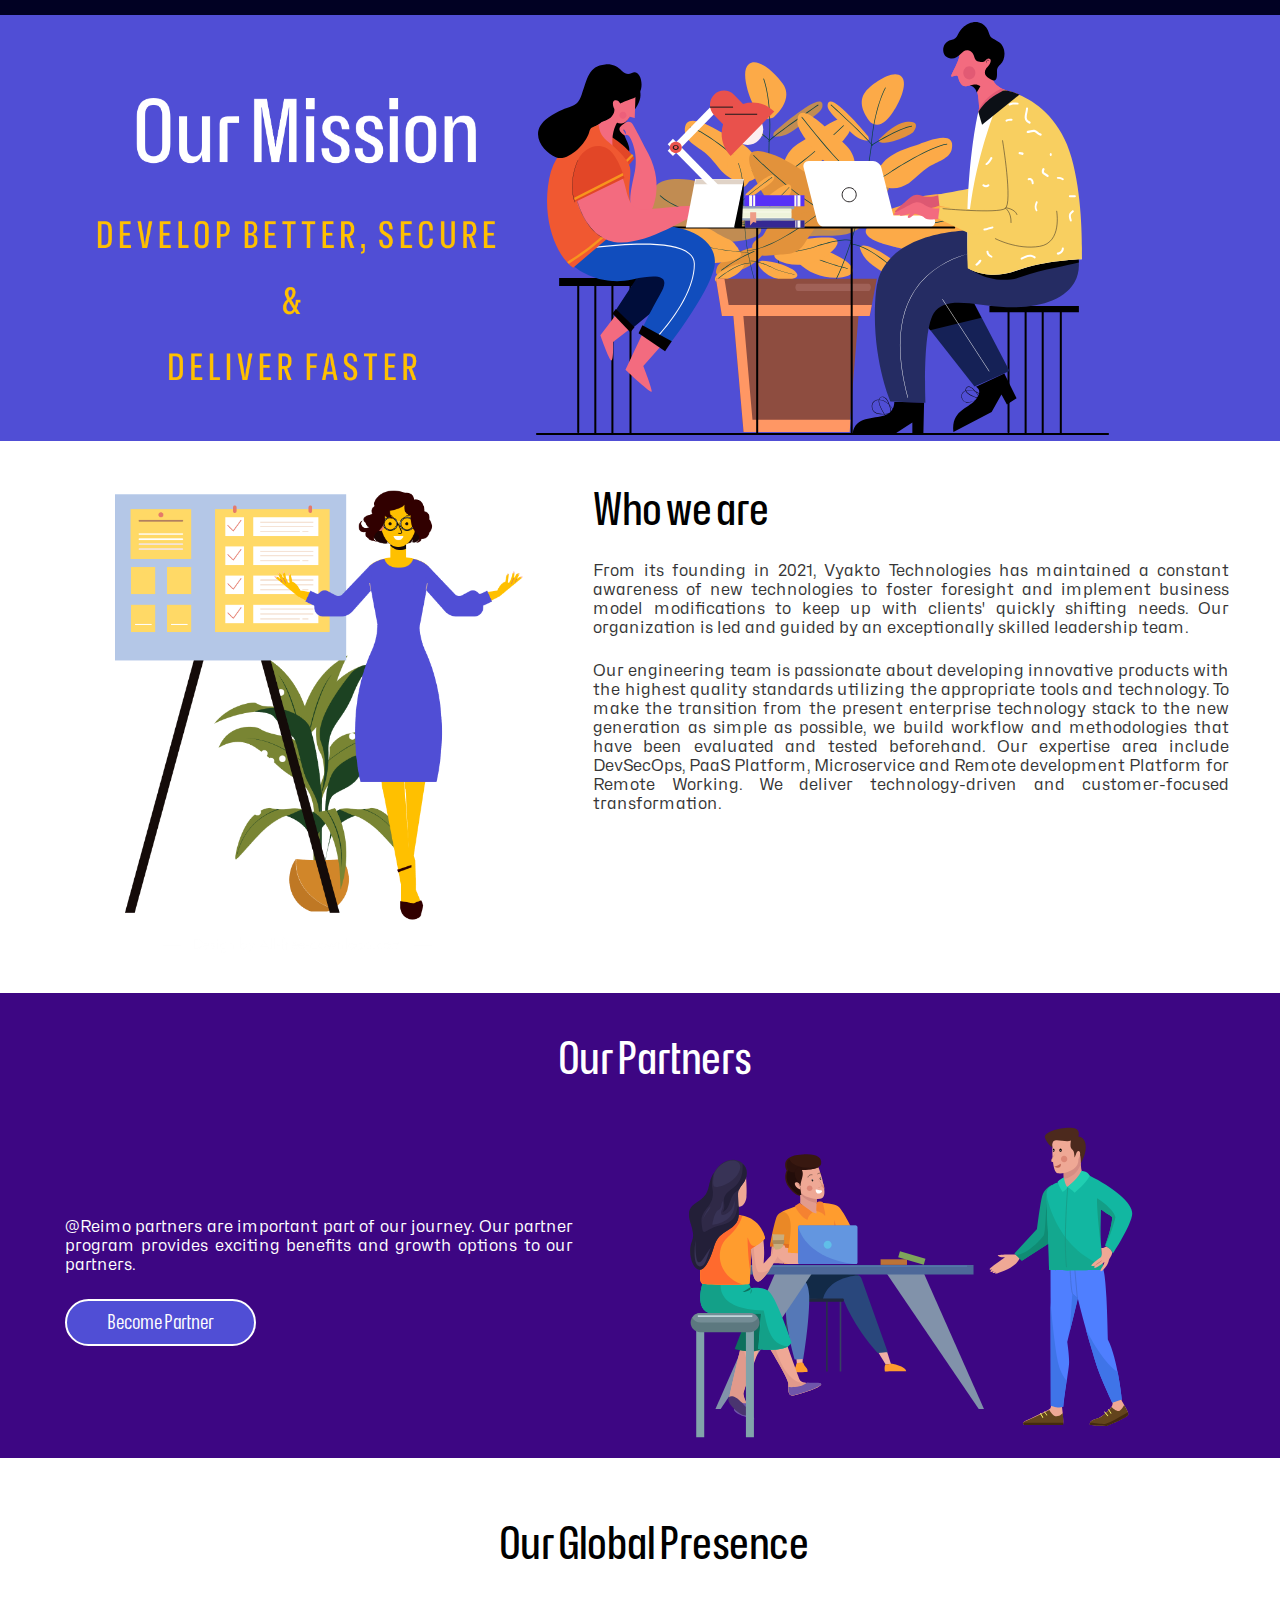
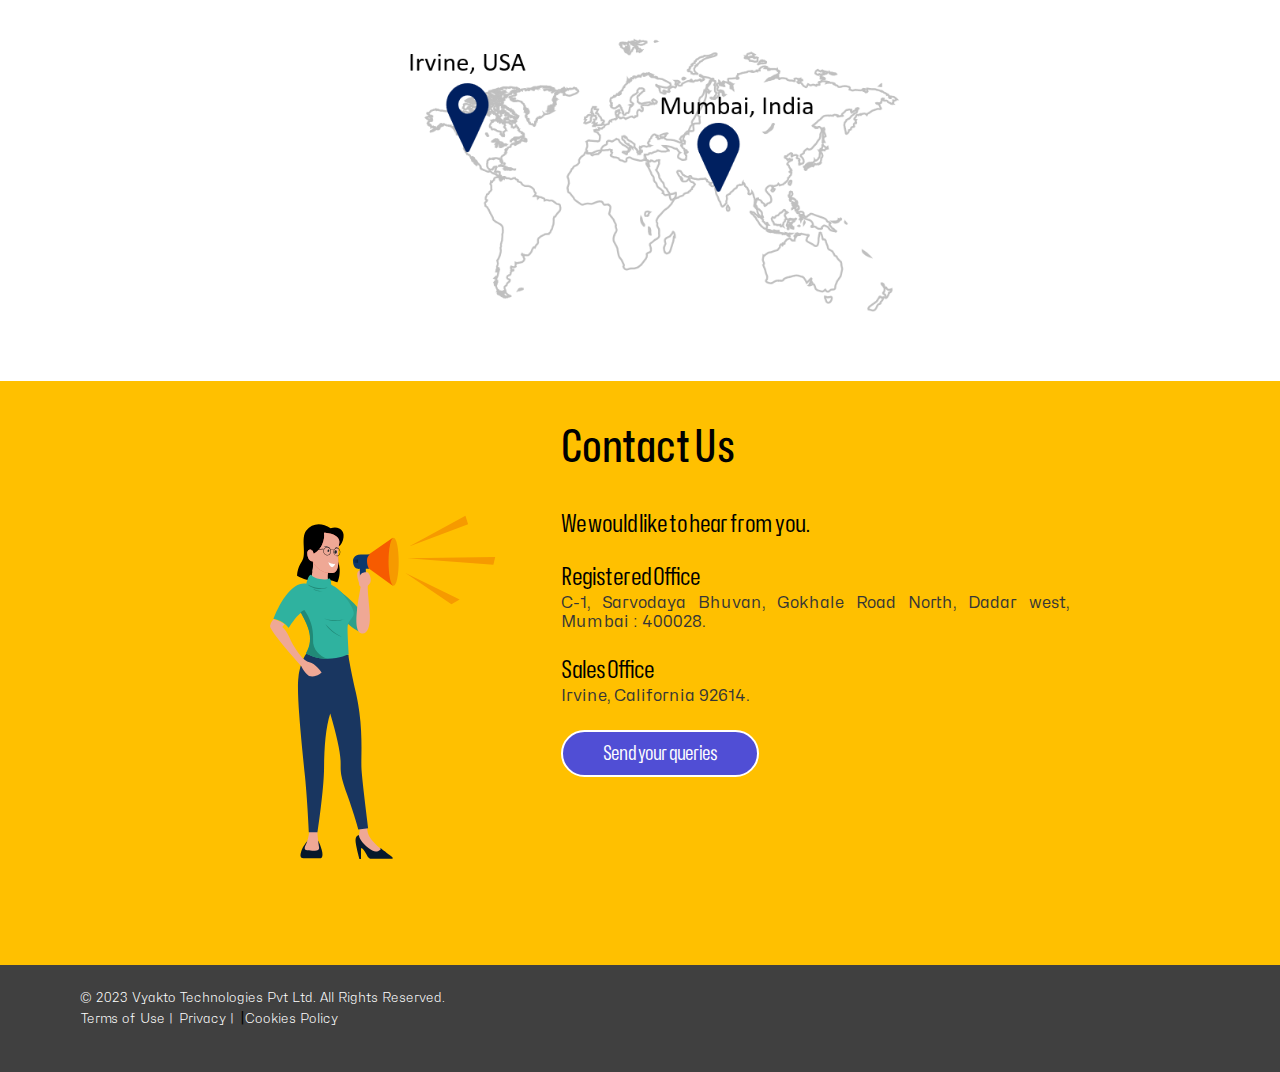
==== commit c2f29c47: "added web-mar23" ====
--- a/index.html
+++ b/index.html
@@ -1,354 +1,1167 @@
-<!DOCTYPE html>
-<html>
-
-<head>
-    <meta http-equiv="content-type" content="text/html; charset=utf-8">
-    <!-- Standard Meta -->
-    <meta http-equiv="X-UA-Compatible" content="IE=edge,chrome=1">
-    <!--<meta name="viewport" content="width=device-width, initial-scale=1.0, maximum-scale=1.0">-->
-    <meta name="viewport"
-        content="viewport-fit=cover, width=device-width, initial-scale=1.0, minimum-scale=1.0, maximum-scale=1.0, user-scalable=no">
-    <meta name="format-detection" content="telephone=no">
-    <meta name="msapplication-tap-highlight" content="no">
-    <!-- add to homescreen for ios -->
-    <meta name="apple-mobile-web-app-capable" content="yes">
-    <meta name="apple-mobile-web-app-status-bar-style" content="black">
-    <!-- Site Properities -->
-    <link rel="stylesheet" type="text/css" href="mystyle.css">
-</head>
-
-<body class="bodybg bodymar">
-    <div class="hbox center topfix topmenubg grey ">
-        <div class="hbox wp90">
-            <div class="hbox">
-                <!-- Logo -->
-                <img src="vyakto-logo-only.png" height="65" width="164">
-            </div>
-            <div class="hbox right">
-                <nav id="hamnav">
-
-                </nav>
-                <!-- Nav Menu -->
-            </div>
-        </div>
-
-        <!--logo and navbar topmenu -->
-    </div>
-    <div class="vbox wp100 ">
-        
-        <!--- Main Page Starts -->
-        <!--- new Section -->
-        <div class="hbox center ">
-            <div class="hbox wp90 hgap15">
-                <!-- page margin-->
-                <div class="vbox wp100  ">
-                    <div class="flex-container">
-
-
-                        <div class="flex-left">
-                            <div class="vbox  ">
-                                <div class="hbox center">
-                                    <img class="vremoimg" src="vreemo-title-trans.PNG">
-                                </div>
-
-                                <div class="reemosmalltext">A SaaS Platform that provides a dedicated platform
-                                    which
-                                    is suitable for Virtualized remote working for your organisation and which enables
-                                    you to focus on
-                                    innovation, automation and helps deliver on time with best practises and within a
-                                    budget.
-                                </div>
-                                <div class="reemosmalltext">Platform contains best of breed open source tools which are
-                                    pre-integrated ,pre-tested and prevents data leaks with enterprise grade features
-                                    and a ready to use for production.
-
-                                </div>
-                            </div>
-                        </div>
-                        <div class="flex-right">
-                            <img class="vimg" src="vreemo-image-80-white.PNG">
-                        </div>
-
-                    </div>
-                </div>
-            </div>
-        </div>
-
-        <!--- new Section -->
-        <div class="hbox center ">
-            <div class="hbox wp90 hgap15">
-                <!-- page margin-->
-                <div class="vbox wp100 statscard ">
-                    <div class="flex-container">
-                        <div class="flex-30">
-                            <div class="hbox center">
-                                <div class="ui statistic">
-                                    <div class="value">
-                                        100+
-                                    </div>
-                                    <div class="label">
-                                        Users
-                                    </div>
-                                </div>
-                            </div>
-                        </div>
-                        <div class="flex-30">
-                            <div class="hbox center">
-                                <div class="ui statistic">
-                                    <div class="value">
-                                        1000+
-                                    </div>
-                                    <div class="label">
-                                        Builds
-                                    </div>
-                                </div>
-                            </div>
-                        </div>
-
-                        <div class="flex-30">
-                            <div class="hbox center">
-                                <div class="ui statistic">
-                                    <div class="value">
-                                        500+
-                                    </div>
-                                    <div class="label">
-                                        Deployments
-                                    </div>
-                                </div>
-                            </div>
-                        </div>
-
-                    </div>
-                </div>
-            </div>
-        </div>
-
-        <!--- new Section -->
-        <div class="hbox center ">
-            <div class="hbox wp90 hgap15">
-                <div class="">
-                    <h1>
-                        Platform Building Blocks
-                    </h1>
-                </div>
-            </div>
-            <div class="hbox wp90 hgap15">
-                <!-- page margin-->
-                <div class="vbox wp100 ">
-                    <div class="flex-container">
-
-
-                        <div class="flex-30 vremodevopscard">
-                            <div class="vbox">
-                                <div class="hbox center">
-                                    <img class="vremocardimg" src="devsecops-logo.png">
-                                </div>
-                                <div class="reemosmalltitle">DevSecOps Platform
-                                </div>
-
-                                <div class="reemosmalltext">vReemo DevSecOps Platform is a production ready Enterprise
-                                    grade DevSecOps solution stack which is built using pure open source and community
-                                    editions with production grade orchestration of all operations necessary for the
-                                    rapid-paced product development essential for business performance.
-
-                                </div>
-                                <div class="reemosmalltext">
-                                    <div class="txtlink">Explore More</div>
-                                </div>
-
-                            </div>
-                        </div>
-                        <div class="flex-30 vremodevopscard">
-                            <div class="vbox ">
-                                <div class="hbox center">
-                                    <img class="vremocardimg" src="cloud-desktop-logo.png">
-                                </div>
-                                <div class="reemosmalltitle">Containerized Remote Desktop & Remote Apps Platform
-                                </div>
-
-                                <div class="reemosmalltext">vReemo Containerized Remote Desktop & Remote Apps Platform
-                                    requires less compute resources , low network usage with streaming content mode as
-                                    compared to standard remote access protocols, which help to save significant cost up
-                                    to 50% as compared to virtual machine based apps or desktops, and up to 70% as
-                                    compare to physical desktop.
-
-                                </div>
-                                <div class="reemosmalltext">
-                                    <div class="txtlink">Explore More</div>
-                                </div>
-                            </div>
-                        </div>
-
-                        <div class="flex-30 vremodevopscard">
-                            <div class="vbox ">
-                                <div class="hbox center">
-                                    <img class="vremocardimg" src="webmeeting-logo.png">
-                                </div>
-                                <div class="reemosmalltitle">Collaboration & Web Meeting Platform
-                                </div>
-
-                                <div class="reemosmalltext"> Single platform provides effective collaboration,
-                                    communication by organizing private meeting ,share screen, training and events with
-                                    integrated web meeting tools enables effective communication among team members,
-                                    students or clients with any browser.
-
-                                </div>
-                                <div class="reemosmalltext">
-                                    <div class="txtlink">Explore More</div>
-                                </div>
-                            </div>
-                        </div>
-
-                    </div>
-                </div>
-            </div>
-        </div>
-
-        <!--- new Section -->
-        <div class="hbox center greybg3">
-            <div class="hbox wp90 hgap15">
-                <div class="">
-                    <h1>
-                        Key Competitive Advantages
-                    </h1>
-                </div>
-            </div>
-            <div class="hbox wp90 hgap15">
-                <!-- page margin-->
-                <div class="vbox wp100 ">
-                    <div class="flex-container">
-
-
-                        <div class="flex-50">
-                            <div class="vbox">
-                                <div class="reemotinytitle">Pre engineered and Pretested</div>
-                                <div class="reemotinytext">Platform provides Pre-engineered and Pre-tested solutions
-                                    stack with Best-of-Breed tools and best practices which reduces the inefficiency of
-                                    internal resources, infrastructure and eliminates various license management. It
-                                    also helps predictable ROI to fast pace company's growth.
-
-                                </div>
-
-                                <div class="reemotinytitle">Professionally Managed</div>
-                                <div class="reemotinytext">Platform managed by us gives you an advantage to focus on
-                                    your core business activities as we do all the heavy lifting to manage the platform
-                                    toolsets. Platform is powered by azure with 99.9% uptime.
-
-
-                                </div>
-
-                                <div class="reemotinytitle">Enterprise grade</div>
-                                <div class="reemotinytext">Platform provides enterprise grade features such as SSO,
-                                    LDAP, Oauth authentication which align to your security policy and compliance needs.
-                                    It also comes with backup and faster recovery capabilities.
-                                </div>
-                                <div class="reemotinytitle">Scalable and Flexible</div>
-                                <div class="reemotinytext">Platform has flexible architecture designed to scale your
-                                    growing needs - no matter whether you are a small startup or a big enterprise.
-                                </div>
-                                <div class="reemotinytitle">Best Practises and Resources</div>
-                                <div class="reemotinytext">Our professional services provides consultation for the best
-                                    practices and resources which help to deliver fast, secure and better quality
-                                    solutions.
-                                </div>
-
-
-                            </div>
-                        </div>
-                        <div class="flex-50">
-                            <div class="reemotinytitle">Secure and Dedicated</div>
-                            <div class="reemotinytext">Platform comes with dedicated infrastructure and solutions stacks
-                                which prevent data leaks, provides privacy and protects intellectual property as all the
-                                tools are installed within a private network. vReemo Platform is not multi-tenant.
-                            </div>
-                            <div class="reemotinytitle">Customizable</div>
-                            <div class="reemotinytext">Platform comes with default solution stack for DevSecOps,
-                                containerized remote workspace can be customized with our professional service as per
-                                your business needs.
-                            </div>
-                            <div class="reemotinytitle">End to End Remote Working and Development tools</div>
-                            <div class="reemotinytext">Platform provides integrated tools designed to provide end-to-end
-                                remote working and development environment.
-                            </div>
-                            <div class="reemotinytitle">Flexible Pricing</div>
-                            <div class="reemotinytext">Our flexible pricing model helps you spend efficiently with in
-                                your budget.
-
-                            </div>
-                            <div class="reemotinytitle">Predictable ROI</div>
-                            <div class="reemotinytext">Get maximum ROI for your remote development and work environment.
-                            </div>
-
-                        </div>
-
-                    </div>
-                </div>
-            </div>
-
-        </div>
-
-
-        <!--- new Section -->
-        <div class="hbox center statscard">
-            <div class="hbox wp90 hgap15">
-                <div class="">
-                    <h1>
-                        About Vyakto Technologies Pvt Ltd.
-                    </h1>
-                </div>
-            </div>
-            <div class="hbox wp90 hgap15">
-                <!-- page margin-->
-                <div class="vbox wp100 ">
-                    <div class="reemosmalltext">Vyakto Technologies is an early stage startup focusing on providing
-                        cutting edge solutions to enterprises with standard technologies and tools in Commercial and
-                        Open Source space.
-                        Our team of experienced engineers are passionate to research and develop affordable products
-                        along with solutions using the right combination of tools and technologies .
-                        We develop pre-validated , pre-tested workflow and methodologies to simplify transition of
-                        current enterprise technology stack to the next generation.
-                        Our expertise areas include DevSecOps, PaaS Platform, Containerization and Remote development
-                        Platform for Remote Working.
-
-                    </div>
-                </div>
-            </div>
-        </div>
-
-        <!--- new Section -->
-        <div class="hbox center greybottombg">
-            <div class="hbox wp90 hgap15">
-                <div class="whitetext">
-                    <h1>
-                        Contact Us
-                    </h1>
-                </div>
-            </div>
-            <div class="hbox wp90 hgap15">
-                <!-- page margin-->
-                <div class="vbox wp100">
-                    <div class="reemotinytextwhite">
-                        Email : info@vyakto.com
-
-                    </div>
-                    <div class="reemotinytextwhite">
-                        © 2021 Vyakto Technologies Pvt Ltd. All Rights Reserved.
-
-                    </div>
-
-                </div>
-            </div>
-        </div>
-
-
-
-
-
-    </div> <!-- page vbox-->
-
-
-
-
-</body>
-
-</html>
+<!DOCTYPE html>
+<html>
+  <head>
+    <meta http-equiv="content-type" content="text/html; charset=utf-8" />
+    <!-- Standard Meta -->
+    <meta http-equiv="X-UA-Compatible" content="IE=edge,chrome=1" />
+    <!--<meta name="viewport" content="width=device-width, initial-scale=1.0, maximum-scale=1.0">-->
+    <meta
+      name="viewport"
+      content="viewport-fit=cover, width=device-width, initial-scale=1.0, minimum-scale=1.0, maximum-scale=1.0, user-scalable=no"
+    />
+    <meta name="format-detection" content="telephone=no" />
+    <meta name="msapplication-tap-highlight" content="no" />
+    <!-- add to homescreen for ios -->
+    <meta name="apple-mobile-web-app-capable" content="yes" />
+    <meta name="apple-mobile-web-app-status-bar-style" content="black" />
+    <!-- Site Properities -->
+    <title>atReimo Remote working platform</title>
+    <link rel="stylesheet" href="./svg/new-images/privacy-censent/cookieconsent.css" media="print" onload="this.media='all'">
+    <link rel="stylesheet" type="text/css" href="./css/vyakto-final-style.css" />
+  </head>
+
+  <body class="bodybg bodymar">
+    <!-- privacy consent-->
+
+    <script src="./svg/new-images/privacy-censent/cookieconsent.js"></script>
+    <script>
+      window.addEventListener('load', function(){
+
+          // obtain plugin
+          var cc = initCookieConsent();
+
+          // run plugin with your configuration
+          cc.run({
+              current_lang: 'en',
+              autoclear_cookies: true,                   // default: false
+              page_scripts: true,                        // default: false
+
+              // mode: 'opt-in'                          // default: 'opt-in'; value: 'opt-in' or 'opt-out'
+              // delay: 0,                               // default: 0
+              // auto_language: '',                      // default: null; could also be 'browser' or 'document'
+              // autorun: true,                          // default: true
+              // force_consent: false,                   // default: false
+              // hide_from_bots: false,                  // default: false
+              // remove_cookie_tables: false             // default: false
+              // cookie_name: 'cc_cookie',               // default: 'cc_cookie'
+              // cookie_expiration: 182,                 // default: 182 (days)
+              // cookie_necessary_only_expiration: 182   // default: disabled
+              // cookie_domain: location.hostname,       // default: current domain
+              // cookie_path: '/',                       // default: root
+              // cookie_same_site: 'Lax',                // default: 'Lax'
+              // use_rfc_cookie: false,                  // default: false
+              // revision: 0,                            // default: 0
+
+              onFirstAction: function(user_preferences, cookie){
+                  // callback triggered only once on the first accept/reject action
+              },
+
+              onAccept: function (cookie) {
+                  // callback triggered on the first accept/reject action, and after each page load
+              },
+
+              onChange: function (cookie, changed_categories) {
+                  // callback triggered when user changes preferences after consent has already been given
+              },
+
+              languages: {
+                  'en': {
+                      consent_modal: {
+                          title: 'We use cookies!',
+                          description: 'Hi, this website uses essential cookies to ensure its proper operation and tracking cookies to understand how you interact with it. The latter will be set only after consent. <button type="button" data-cc="c-settings" class="cc-link">Let me choose</button>',
+                          primary_btn: {
+                              text: 'Accept all',
+                              role: 'accept_all'              // 'accept_selected' or 'accept_all'
+                          },
+                          secondary_btn: {
+                              text: 'Reject all',
+                              role: 'accept_necessary'        // 'settings' or 'accept_necessary'
+                          }
+                      },
+                      settings_modal: {
+                          title: 'Cookie preferences',
+                          save_settings_btn: 'Save settings',
+                          accept_all_btn: 'Accept all',
+                          reject_all_btn: 'Reject all',
+                          close_btn_label: 'Close',
+                          cookie_table_headers: [
+                              {col1: 'Name'},
+                              {col2: 'Domain'},
+                              {col3: 'Expiration'},
+                              {col4: 'Description'}
+                          ],
+                          blocks: [
+                              {
+                                  title: 'Cookie usage 📢',
+                                  description: 'I use cookies to ensure the basic functionalities of the website and to enhance your online experience. You can choose for each category to opt-in/out whenever you want. For more details relative to cookies and other sensitive data, please read the full <a href="#" class="cc-link">privacy policy</a>.'
+                              }, {
+                                  title: 'Strictly necessary cookies',
+                                  description: 'These cookies are essential for the proper functioning of my website. Without these cookies, the website would not work properly',
+                                  toggle: {
+                                      value: 'necessary',
+                                      enabled: true,
+                                      readonly: true          // cookie categories with readonly=true are all treated as "necessary cookies"
+                                  }
+                              }, {
+                                  title: 'Performance and Analytics cookies',
+                                  description: 'These cookies allow the website to remember the choices you have made in the past',
+                                  toggle: {
+                                      value: 'analytics',     // your cookie category
+                                      enabled: false,
+                                      readonly: false
+                                  },
+                                  cookie_table: [             // list of all expected cookies
+                                      {
+                                          col1: '^_ga',       // match all cookies starting with "_ga"
+                                          col2: 'google.com',
+                                          col3: '2 years',
+                                          col4: 'description ...',
+                                          is_regex: true
+                                      },
+                                      {
+                                          col1: '_gid',
+                                          col2: 'google.com',
+                                          col3: '1 day',
+                                          col4: 'description ...',
+                                      }
+                                  ]
+                              }, {
+                                  title: 'Advertisement and Targeting cookies',
+                                  description: 'These cookies collect information about how you use the website, which pages you visited and which links you clicked on. All of the data is anonymized and cannot be used to identify you',
+                                  toggle: {
+                                      value: 'targeting',
+                                      enabled: false,
+                                      readonly: false
+                                  }
+                              }, {
+                                  title: 'More information',
+                                  description: 'For any queries in relation to our policy on cookies and your choices, please <a class="cc-link" href="#yourcontactpage">contact us</a>.',
+                              }
+                          ]
+                      }
+                  }
+              }
+          });
+      });
+  </script>
+
+    <!-- privacy consent -->
+    <!--- Top Menu -->
+    <div class="hbox topfix topmenubg  grey">
+      <div class="hbox wp90only">
+        <div class="hbox tgap10">
+          <!-- Logo -->
+          <a href="#home"><img src="./svg/new-images/logo/vyakto-logo-only.png" height="65" width="164" /></a>
+        </div>
+
+        <div class="hbox rightonly">
+          <!-- Nav Menu Desktop-->
+          <nav>
+            <ul class="hbox hgap15 tgap20">
+              <li class="desktop-nav">
+                <a class="txtlink">Products</a>
+                <ul class="desktop-nav-content">
+                  <li><a class="txtlink" href="#atreimodevsecops">@Reimo DevSecOps</a></li>
+                  <li><a class="txtlink" href="#atreimodesktop">@Reimo Desktop</a></li>
+                  <li><a class="txtlink" href="#atreimocollab">@Reimo Collaboration</a></li>
+                </ul>
+              </li>
+              <li class="desktop-nav">
+                <a class="txtlink">Company</a>
+                <ul class="desktop-nav-content">
+                    <li><a class="txtlink" href="#about">About</a></li>
+                    <li><a class="txtlink" href="#about">Customers</a></li>
+                </ul>
+              </li>
+              <li class="desktop-nav">
+                <a class="txtlink" href="#becomepartner">Partner</a>
+              </li>
+              <li class="desktop-nav">
+                <a class="txtlink" href="#contactus">Contact</a>
+              </li>
+              <li class="mobile-nav">
+                <a href="#"
+                  ><img
+                    class="vreemo-icon-w25"
+                    src="./svg/new-images/icons/burger-menu-icon.svg"
+                /></a>
+              </li>
+            </ul>
+          </nav>
+          <nav class="mobile-nav-menu">
+            <ul class="vbox vgap10">
+              <li>
+                <div class="hbox rightonly">
+                  <a class="mobile-nav-close" href="#">
+                    <img class="vreemo-icon-w25" src="./svg/x-menu-icon.svg" />
+                  </a>
+                </div>
+              </li>
+              <li>
+                <a class="mobile-dropdown txtlink" >Products</a>
+                <ul class="mobile-dropdown-content vbox vgap10">
+                  <li><a class="txtlink" href="#atreimodevsecops">@Reimo DevSecOps</a></li>
+                  <li><a class="txtlink" href="#atreimodesktop">@Reimo Desktop</a></li>
+                  <li><a class="txtlink" href="#atreimocollab">@Reimo Collaboration</a></li>
+                </ul>
+              </li>
+
+              <li>
+                <a class="mobile-dropdown txtlink">Company</a>
+                <ul class="mobile-dropdown-content vbox vgap10">
+                    <li><a class="txtlink" href="#about">About</a></li>
+                    <li><a class="txtlink" href="#about">Customers</a></li>
+                </ul>
+              </li>
+              
+              <li>
+                <a class="mobile-dropdown txtlink" href="#becomepartner">Partner</a>
+              </li>
+              <li>
+                <a class="mobile-dropdown txtlink" href="#contactus">Contact</a>
+              </li>          
+            </ul>
+          </nav>
+        </div>
+
+        <!-- Nav Menu 
+        <div class="hbox wp50">
+          <nav class="mobile-nav-menu">
+            <ul class="vbox vgap10">
+              
+              <li>
+                <div class="hbox right">
+                  <img class="vreemo-icon-w25" src="./svg/x-menu-icon.svg" />
+                </div>
+              </li>
+              <li><a class="txtlink" href="#">Platform</a></li>
+              <li><a class="txtlink" href="#">Pricing</a></li>
+              <li><a class="txtlink" href="#">Resources</a></li>
+              <li><a class="txtlink" href="#">Company</a></li>
+              <li><a class="txtlink" href="#">Contact</a></li>
+              <li><a class="txtlink" href="#">Login</a></li>
+            </ul>
+          </nav>
+        </div> -->
+      </div>
+
+      <!--logo and navbar topmenu -->
+    </div>
+
+    <div class="vbox wp100" >
+      <!--- Main Page Starts -->
+      <!--- Hero Section -->
+      <div class="hbox hcenter" id="home">
+        <div class="hbox wp100">
+          <img
+            class="vreemo-orange-purple-bg-hero"
+            src="./svg/new-images/icons/mainpg-blue-purple-new-bg.svg"
+          />
+        </div>
+        <div class="hbox overlap-450 wp90 hgap15">
+          <!-- page margin-->
+          <div class="vbox wp100">
+            <div class="hbox">
+              <div class="hbox wp40">
+                <div class="vbox vcenter vgap15">
+                  <div class="hbox hcenter">
+                    <!--<img class="vremoimg" src="vreemo-title-trans.PNG" />
+                    -->
+                    <img
+                      class="vreemo-banner"
+                      src="./svg/new-images/platform-dia/secure-work-platform-banner.png"
+                    />
+                  </div>
+                  <div class="hbox hcenter">
+                    <!--<img class="vremoimg" src="vreemo-title-trans.PNG" />
+                    -->
+                    <img
+                      src="./svg/new-images/logo/atreemo-logo.png"
+                      height="70"
+                      width="250"
+                    />
+                  </div>
+                  <div class="hbox hcenter">
+                    <p class="medium-narrow">Secured Remote Work Platform</p>
+                  </div>
+                </div>
+              </div>
+              <div class="hbox wp50 right">
+                <div class="vbox">
+                  <div class="hbox">
+                    <img
+                      class="vreemo-dia"
+                      src="./svg/new-images/platform-dia/atreemo-platform-dia-blue-white1.png"
+                    />
+                  </div>
+                </div>
+              </div>
+            </div>
+          </div>
+        </div>
+      </div>
+
+      <div class="hbox hcenter vReemo-blue-new-banner">
+        <div class="hbox hcenter wp90 hgap15 tgap20">
+          <div class="header1 txt-col-white">Key Benefits</div>
+        </div>
+
+        <!-- Key benefits -->
+        <div class="hbox hcenter wp100 hgap15 vReemo-blue-new-banner vgap10">
+          <!-- page margin-->
+
+          <div class="hbox wp25">
+            <div class="vbox">
+              <div class="hbox hcenter">
+                <img
+                  src="./svg/feature-icons/white/reduce-cost-white.svg"
+                  class="keybenefitsimg85"
+                />
+              </div>
+              <div class="hbox hcenter">
+                <span class="header4 txt-col-white">Reduce cost up to 50%</span
+                >
+              </div>
+
+              <div class="hbox hcenter">
+                <img
+                  src="./svg/feature-icons/white/pre-tested-white.svg"
+                  class="keybenefitsimg85"
+                />
+              </div>
+              <div class="hbox hcenter">
+                <span class="header4 txt-col-white"
+                  >Pre Engineered and Pre Tested
+                </span>
+              </div>
+            </div>
+          </div>
+
+          <div class="hbox wp25 bgap20">
+            <div class="vbox">
+              <div class="hbox hcenter">
+                <img
+                  src="./svg/feature-icons/white/team-productivity-white.svg"
+                  class="keybenefitsimg85"
+                />
+              </div>
+              <div class="hbox hcenter">
+                <span class="header4 txt-col-white"
+                  >Increase team productivity up to 50%</span
+                >
+              </div>
+
+              <div class="hbox hcenter">
+                <img
+                  src="./svg/feature-icons/white/team-effort-white.svg"
+                  class="keybenefitsimg85"
+                />
+              </div>
+              <div class="hbox hcenter">
+                <span class="header4 txt-col-white"
+                  >Decrease IT team effort up to 55%
+                </span>
+                
+              </div>
+            </div>
+          </div>
+
+          <div class="hbox wp25">
+            <div class="vbox">
+              <div class="hbox hcenter">
+                <img
+                  src="./svg/feature-icons/white/secure-dedicated-white.svg"
+                  class="keybenefitsimg85"
+                />
+              </div>
+              <div class="hbox hcenter">
+                <span class="header4 txt-col-white">Secure and Dedicated </span>
+              </div>
+
+              <div class="hbox hcenter">
+                <img
+                  src="./svg/feature-icons/white/data-leak-icon-white.svg"
+                  class="keybenefitsimg85"
+                />
+              </div>
+              <div class="hbox hcenter">
+                <span class="header4 txt-col-white">Prevents data leaks </span>
+              </div>
+            </div>
+          </div>
+        </div>
+      </div>
+
+      
+      <!-- Feature Products -->
+      
+      <div class="hbox hcenter wp100 hgap15">
+        <div class="vbox wp100 vgap15">
+          <div class="hbox hcenter">
+            <div class="header1">Our Remote Workspace Products</div>
+          </div>
+          <div class="hbox wp100 hcenter hgap15">
+            <div class="hbox wp25 vremodevopscard">
+              <!-- Column 1-->
+              <div class="vbox vgap15">
+                <div class="hbox hcenter tgap20">
+                  <img src="./svg/new-images/logo/atReemodesktop-logo.svg" height="65" />
+                </div>
+                <div class="hbox hcenter">
+                  <img
+                    class="atReimoDiaImg"
+                    src="./svg/new-images/platform-dia/vDesktop-digram.png"
+                  />
+                </div>
+              </div>
+            </div>
+            <div class="hbox wp25 vremodevopscard">
+              <!-- Column 2-->
+
+              <div class="vbox vgap15">
+                <div class="hbox hcenter tgap20">
+                  <img src="./svg/new-images/logo/atReemodevsecops-logo.svg" height="65"/>
+                </div>
+                <div class="hbox hcenter">
+                  <img
+                    class="atReimoDiaImg"
+                    src="./svg/new-images/platform-dia/vDevsecops-digram.png"
+                  />
+                </div>
+              </div>
+            </div>
+
+            <div class="hbox wp25 vremodevopscard">
+              <!-- Column 3-->
+
+              <div class="vbox vgap15">
+                <div class="hbox hcenter tgap20">
+                  <img src="./svg/new-images/logo/atReemocollaborator-logo.svg" height="65" />
+                </div>
+                <div class="hbox hcenter">
+                  <img
+                    class="atReimoDiaImg"
+                    src="./svg/new-images/platform-dia/vCollab-digram.png"
+                  />
+                </div>
+              </div>
+            </div>
+          </div>
+        </div>
+      </div>
+
+      <!--- Request Demo Buttons -->
+      <div class="hbox hcenter vcenter">
+        <div class="hbox hcenter wp90 hgap15 bgap20">
+          <!--<a class="link-button" href="#">Visit @Reimo</a>-->
+          <a class="link-button" href="./vyakto-requestdemo.html">Request Demo</a>
+        
+        </div>
+      </div>
+
+      <!--- Industry News Section -->
+      <div class="hbox hcenter dark-black vcenter" id="atreimodesktop">
+        <div class="hbox hcenter wp90 hgap20 tgap20 bgap20">
+          <div class="news-banner-txt"> Learn how @Reimo helps Remote Development</div>
+          <div><a class="link-button">Coming Soon</a></div>
+        </div>
+      </div>
+
+      <!-- atReemo Desktop -->
+      <div class="hbox hcenter wp100 hgap15 vgap10 tgap20" >
+        <div class="hbox wp40 vcenter">
+          <div class="vbox vgap15">
+            <div class="hbox hcenter tgap20">
+              <img src="./svg/new-images/logo/atReemodesktop-logo.svg" />
+            </div>
+            <div class="hbox hcenter">
+              <img
+                class="atReimoDiaImg"
+                src="./svg/new-images/platform-dia/vDesktop-digram.png"
+              />
+            </div>
+          </div>
+        </div>
+        <div class="hbox wp50">
+          <div class="vbox vgap10">
+            <div class="hbox left">
+              <!-- Row 1-->
+              <div class="header1">@Reimo Desktop</div>
+            </div>
+            <div class="hbox left">
+              <div class="header3">Significant Cost Saving</div>
+            </div>
+            <div class="hbox">
+              <div class="reemosmalltext">
+                @Reimo Desktop runs in a container, that requires less compute
+                resources It works in streaming content mode, so that the
+                network usage is very low as compared to standard remote access
+                protocols This helps to save costs up to 50% as compared to
+                virtual machine based apps or desktops, and up to 70% as
+                compared to physical desktops.
+              </div>
+            </div>
+            <div class="hbox left">
+              <div class="header3">Isolation and Data Protection</div>
+            </div>
+            <div class="hbox">
+              <div class="reemosmalltext">
+                @Reimo Desktop comes with options to protect data against
+                download, copy-paste, browsing content filtering and Isolation
+                technology to prevent against malware and ransomware. It is easy
+                to dispose and spin up new upgrades by simply deploying a new
+                containerized version and save up to 75% time and effort
+              </div>
+            </div>
+          </div>
+        </div>
+      </div>
+
+      <div class="hbox hcenter wp100 hgap15 dark-purple">
+        <div class="vbox wp100 vgap15">
+          <div class="hbox hcenter">
+            <div class="header2 txt-col-white">Key Features</div>
+          </div>
+          <div class="hbox wp100 hcenter">
+            <div class="hbox wp20">
+              <!-- Column 1-->
+              <div class="vbox">
+                <div class="hbox hcenter">
+                  <img src="./svg/feature-icons/white/no-vpn-white.svg" />
+                </div>
+                <div class="hbox hcenter">
+                  <span class="header4 txt-col-white">No VPN Required </span>
+                </div>
+
+                <div class="hbox hcenter tagp5">
+                  <img
+                    src="./svg/feature-icons/white/devops-compatible-white.svg"
+                  />
+                </div>
+                <div class="hbox hcenter">
+                  <span class="header4 txt-col-white">DevOps Compatible </span>
+                </div>
+              </div>
+            </div>
+            <div class="hbox wp20">
+              <!-- Column 2-->
+
+              <div class="vbox">
+                <div class="hbox hcenter">
+                  <img
+                    src="./svg/feature-icons/white/download-protection-white.svg"
+                  />
+                </div>
+                <div class="hbox hcenter">
+                  <span class="header4 txt-col-white">Download Protection</span>
+                </div>
+
+                <div class="hbox hcenter">
+                  <img
+                    src="./svg/feature-icons/white/data-leak-icon-white.svg"
+                    height="85"
+                  />
+                </div>
+                <div class="hbox hcenter">
+                  <span class="header4 txt-col-white">Data Protection </span>
+                </div>
+              </div>
+            </div>
+
+            <div class="hbox wp20">
+              <!-- Column 3-->
+
+              <div class="vbox">
+                <div class="hbox hcenter tagp5">
+                  <img
+                    src="./svg/feature-icons/white/copy-paste-protection-white.svg"
+                  />
+                </div>
+                <div class="hbox hcenter">
+                  <span class="header4 txt-col-white"
+                    >Copy Paste Protection</span
+                  >
+                </div>
+
+                <div class="hbox hcenter tgap10">
+                  <img
+                    src="./svg/feature-icons/white/malware-protection-white.svg"
+                  />
+                </div>
+                <div class="hbox hcenter">
+                  <span class="header4 txt-col-white"
+                    >No Malware & Ransomware
+                  </span>
+                </div>
+              </div>
+            </div>
+
+            <div class="hbox wp20">
+              <!-- Column 4-->
+
+              <div class="vbox">
+                <div class="hbox hcenter tgap5">
+                  <img
+                    src="./svg/feature-icons/white/content-filter-white.svg"
+                  />
+                </div>
+                <div class="hbox hcenter">
+                  <span class="header4 txt-col-white">URL Filter</span>
+                </div>
+
+                <div class="hbox hcenter tgap10">
+                  <img
+                    src="./svg/feature-icons/white/desktop-sharing-white.svg"
+                  />
+                </div>
+                <div class="hbox hcenter">
+                  <span class="header4 txt-col-white">Desktop Sharing </span>
+                </div>
+              </div>
+            </div>
+          </div>
+        </div>
+      </div>
+
+      <!--- Request atReemo Desktop Demo Buttons -->
+      <div class="hbox hcenter vcenter  dark-purple">
+        <div class="hbox hcenter wp90 hgap15 bgap20">
+          <!--<a class="link-button" href="#">Explore @ReimoDesktop</a>-->
+          <a class="link-button" href="./vyakto-requestdemo.html">Request Demo</a>
+        
+        </div>
+      </div>
+
+      <!--- Industry News Section -->
+      <div class="hbox hcenter dark-black vcenter " id="atreimodevsecops">
+        <div class="hbox hcenter wp90 hgap20 tgap20 bgap20">
+          <div class="news-banner-txt"> Cost saving compare to VDI and Physical Desktop</div>
+          <div><a class="link-button">Coming Soon</a></div>
+        </div>
+      </div>
+
+      <!-- atReimo DevSecOps -->
+      <div class="hbox hcenter wp100 hgap15 vgap10 tgap20">
+        <div class="hbox wp40 vcenter">
+          <div class="vbox vgap15">
+            <div class="hbox hcenter tgap20">
+              <img src="./svg/new-images/logo/atReemodevsecops-logo.svg" />
+            </div>
+            <div class="hbox hcenter">
+              <img
+                class="atReimoDiaImg"
+                src="./svg/new-images/platform-dia/vDevsecops-digram.png"
+              />
+            </div>
+          </div>
+        </div>
+        <div class="hbox wp50">
+          <div class="vbox vgap10">
+            <div class="hbox left">
+              <!-- Row 1-->
+              <div class="header1">@Reimo DevSecOps</div>
+            </div>
+            <div class="hbox left">
+              <div class="header3">Secured and Cloud Agnostic</div>
+            </div>
+            <div class="hbox">
+              <div class="reemosmalltext">
+                @Reimo DevSecOps Platform provides ready to use well integrated DevSecOps environment with tools and workflows which empowers to perform Continuous Integration (CI), Continuous Test (CT), Continuous Delivery (CD) and Security scanning Operations (SecOps) to identify Vulnerability and Security flaws during various stages of development.Platform contains best of breed open source tools which are pre-integrated, pre-tested and prevents data leaks with enterprise
+                grade features can be deploy at On-premise,AWS Cloud, Azure Cloud, Google Cloud, Linode Cloud.
+              </div>
+            </div>
+            <div class="hbox left">
+              <div class="header3">Save time and Budget</div>
+            </div>
+            <div class="hbox">
+              <div class="reemosmalltext">
+                @Reimo DevSecOps Platform is fully customizable and dedicated platform which is suitable for Virtualized remote working for
+                your organisation and enables you to focus on innovation, automation and helps you to deliver on time with best practises and
+                within a budget.
+              </div>
+            </div>
+          </div>
+        </div>
+      </div>
+
+      <!-- atReimo DevSecOps Key features -->
+      <div class="hbox hcenter wp100 hgap15 orangebg1">
+        <div class="vbox wp100 vgap15">
+          <div class="hbox hcenter">
+            <div class="header2">Key Features</div>
+          </div>
+          <div class="hbox wp100 hcenter">
+             <!-- Column 1-->
+            <div class="hbox wp25">
+             
+              <div class="vbox">
+                <div class="hbox left">
+                    <span class="header2">DevOps
+  
+                  </span>
+                </div>
+                
+                <div class="hbox left">
+                  <span class="header5">Source Code Management (CD)
+                </span>
+                </div>
+                <div class="hbox left">
+                  <span class="header5">Continuous Integration (CI)
+                 </span>
+                </div>
+                <div class="hbox left">
+                    <span class="header5">Testing & Deploy
+                        (CT)
+                   </span>
+                </div>
+                <div class="hbox left">
+                    <span class="header5">Artifacts Management
+                    </span>
+                </div>
+                <div class="hbox left">
+                    <span class="header5">Issue/Task Management
+                    </span>
+                </div>
+                <div class="hbox left">
+                    <span class="header5">Monitoring & Logging
+                    </span>
+                </div>
+              </div>
+            </div>
+            <!-- Column 2-->
+            <div class="hbox wp25">
+              
+
+              <div class="vbox">
+                <div class="hbox left">
+                    <span class="header2">DevSecOps
+  
+                  </span>
+                </div>
+                
+                <div class="hbox left">
+                  <span class="header5">Static Code Analysis (SAST)
+
+                </span>
+                </div>
+                <div class="hbox left">
+                  <span class="header5">Dynamic Code Analysis (DAST)
+                 </span>
+                </div>
+                <div class="hbox left">
+                    <span class="header5">Vulnerability Scanning
+                   </span>
+                </div>
+                <div class="hbox left">
+                    <span class="header5">Code Compliance
+                    </span>
+                </div>
+                <div class="hbox left">
+                    <span class="header5">Third party License Scanning
+                    </span>
+                </div>
+                <div class="hbox left">
+                    <span class="header5">Penetration Testing
+                    </span>
+                </div>
+              </div>
+            </div>
+            <!-- Column 3-->
+            <div class="hbox wp25">
+              
+
+                <div class="vbox">
+                    <div class="hbox left">
+                        <span class="header2">Professional Service
+      
+                      </span>
+                    </div>
+                  
+                  
+                  <div class="hbox left">
+                    <span class="header5">Agile practice training
+  
+                  </span>
+                  </div>
+                  <div class="hbox left">
+                    <span class="header5">Application Modernizing
+                   </span>
+                  </div>
+                  <div class="hbox left">
+                      <span class="header5 ">Containerization
+                     </span>
+                  </div>
+                  <div class="hbox left">
+                      <span class="header5">Microservice templates
+                      </span>
+                  </div>
+                  <div class="hbox left">
+                      <span class="header5">Expert Consulting
+                      </span>
+                  </div>
+                  <div class="hbox left">
+                      <span class="header5">Group Training
+                      </span>
+                  </div>
+                </div>
+              </div>
+            
+          </div>
+        </div>
+      </div>
+
+      <!--- Request atReemo DevSecOps Demo Buttons -->
+      <div class="hbox hcenter vcenter orangebg1">
+        <div class="hbox hcenter wp90 hgap15 bgap20">
+          <!--<a class="link-button" href="#">Explore @ReimoDevSecOps</a>-->
+          <a class="link-button" href="./vyakto-requestdemo.html">Request Demo</a>
+        
+        </div>
+      </div>
+
+      <!--- Industry News Section -->
+      <div class="hbox hcenter dark-black vcenter" id="atreimocollab"   >
+        <div class="hbox hcenter wp90 hgap20 tgap20 bgap20">
+          <div class="news-banner-txt"> Cost saving compare to other DevSecOps plaforms</div>
+          <div><a class="link-button">Coming Soon</a></div>
+        </div>
+      </div>
+
+
+      <!-- atReimo Collaboration -->
+      <div class="hbox hcenter wp100 hgap15 vgap10 tgap20" >
+        <div class="hbox wp40 vcenter">
+          <div class="vbox vgap15">
+            <div class="hbox hcenter tgap20">
+              <img src="./svg/new-images/logo/atReemocollaborator-logo.svg" />
+            </div>
+            <div class="hbox hcenter">
+              <img
+                class="atReimoDiaImg"
+                src="./svg/new-images/platform-dia/vCollab-digram.png"
+              />
+            </div>
+          </div>
+        </div>
+        <div class="hbox wp50">
+          <div class="vbox vgap10">
+            <div class="hbox left">
+              <!-- Row 1-->
+              <div class="header1">@Reimo Collaboration</div>
+            </div>
+            <div class="hbox">
+                <div class="reemosmalltext">
+                  @Reimo vReemo Collaboration platform provides effective collaboration, communication and eliminates the need to use different cloud SaaS tools It also reduces license compliance, security, cost and productivity issues that come with it. 
+                </div>
+              </div>
+            <div class="hbox left">
+              <div class="header3">Integrated Collaboration tools</div>
+            </div>
+            <div class="hbox">
+              <div class="reemosmalltext">
+                Platform comes with easy to install and operate various Collaboration tools, such as, Chat, Discussion Thread, Content Sharing, Content Sync, White board, Calendar , Events, Email, Contacts and more
+              </div>
+            </div>
+            <div class="hbox">
+                <div class="header3">Effective Data, Access and User Management</div>
+              </div>
+              <div class="hbox">
+                <div class="reemosmalltext">
+                    Centralized data management, allows to manage files and organizational data efficiently, with complete control.
+                    Provides powerful user and group based file access control, multi layer encryption
+                </div>
+              </div>
+            <div class="hbox">
+              <div class="header3">Reduce Data leaks and Security Risk</div>
+            </div>
+            <div class="hbox">
+              <div class="reemosmalltext">
+                Provides the benefits of online collaboration without the compliance and security risks
+              </div>
+            </div>
+            
+          </div>
+        </div>
+      </div>
+
+      
+
+      <!--- Request atReemo Collaboration Demo Buttons -->
+      <div class="hbox hcenter vcenter">
+        <div class="hbox hcenter wp90 hgap15 bgap20">
+          <!--<a class="link-button" href="#">Explore @ReimoCollaboration</a>-->
+          <a class="link-button" href="./vyakto-requestdemo.html">Request Demo</a>
+        </div>
+      </div>
+
+      <!--- Industry News Section -->
+      <div class="hbox hcenter dark-black vcenter" id="about">
+        <div class="hbox hcenter wp90 hgap20 tgap20 bgap20">
+          <div class="news-banner-txt"> Learn Secured Collaboration</div>
+          <div><a class="link-button">Coming Soon</a></div>
+        </div>
+      </div>
+
+
+
+      <!--- About Section -->
+      <div class="hbox hcenter vReemo-blue-new-banner" >
+        
+        <div class="hbox wp90 hgap15">
+          <!-- page margin-->
+          <div class="vbox wp100">
+            <div class="hbox">
+              <div class="hbox wp40">
+                <div class="vbox vcenter vgap15">
+                  <div class="hbox hcenter">
+                    <!--<img class="vremoimg" src="vreemo-title-trans.PNG" />
+                    -->
+                    <img class="vimg" src="./svg/new-images/platform-dia/our-mission-text.png" />
+                    
+                  </div>
+                </div>
+              </div>
+              <div class="hbox wp50 hcenter vcenter">
+                <img
+                class="vreemo-banner"
+                src="./svg/new-images/platform-dia/office-work.svg"
+              />
+              </div>
+            </div>
+          </div>
+        </div>
+      </div>
+
+      
+      
+      <!-- Who we are -->
+      
+      <div class="hbox hcenter wp100 hgap15 vgap10 tgap20">
+        <div class="hbox wp40 vcenter">
+          <div class="vbox vgap15">
+            <div class="hbox hcenter">
+              <img
+                class="atReimoDiaImg"
+                src="./svg/new-images/platform-dia/who-we-are-dia.png"
+              />
+            </div>
+          </div>
+        </div>
+        <div class="hbox wp50">
+          <div class="vbox vgap10">
+            <div class="hbox left">
+                <!-- Row 1-->
+                <div class="header1">Who we are</div>
+              </div>
+            <div class="hbox">
+              <div class="reemosmalltext">
+                From its founding in 2021, Vyakto Technologies has maintained a constant awareness of new technologies to foster foresight and implement business model modifications to keep up with clients' quickly shifting needs. Our organization is led and guided by an exceptionally skilled leadership team.
+              </div>
+            </div>
+            
+            <div class="hbox">
+              <div class="reemosmalltext">
+                Our engineering team is passionate about developing innovative products with the highest quality standards utilizing the appropriate tools and technology. To make the transition from the present enterprise technology stack to the new generation as simple as possible, we build workflow and methodologies that have been evaluated and tested beforehand. Our expertise area include DevSecOps, PaaS Platform, Microservice and Remote development Platform for Remote Working. We deliver technology-driven and customer-focused transformation.
+              </div>
+              <div id="becomepartner">&nbsp;</div>
+            </div>
+          </div>
+        </div>
+      </div>
+
+      <!-- Our Partners -->
+      <div class="hbox hcenter wp100 hgap15 vgap10 tgap20 dark-purple" >
+        <div class="hbox hcenter wp90 hgap15 tgap20">
+            <div class="header1 txt-col-white">Our Partners</div>
+        </div>
+        <div class="hbox wp40 hcenter">
+          <div class="vbox vgap10 ">
+            <div class="hbox hcenter">
+                <div class="reemosmalltext txt-col-white">
+                    @Reimo partners are important part of our journey. Our partner program provides exciting benefits and growth options to our partners. 
+                  </div>
+            </div>
+            
+            <div class="hbox left">
+              <a class="link-button" href="./vyakto-partner.html">Become Partner</a>
+            </div>
+          </div>
+        </div>
+        <div class="hbox wp50 vcenter">
+          <div class="vbox vgap15">
+            <div class="hbox hcenter">
+              <img
+                class="atReimoDiaImg"
+                src="./svg/new-images/platform-dia/our-partners.svg" width="200"
+              />
+            </div>
+            
+          </div>
+        </div>
+        
+      </div>
+
+      
+
+      <!-- Our Global Presence -->
+      <div class="hbox hcenter wp100 hgap15 vgap10 tgap20 ">
+        <div class="hbox hcenter wp90 hgap15 tgap20">
+            <div class="header1">Our Global Presence</div>
+        </div>
+        
+        <div class="hbox wp50">
+          <div class="vbox vgap15">
+            <div class="hbox hcenter">
+              <img
+                class="atReimoDiaImg"
+                src="./svg/new-images/platform-dia/our-location.png" width="200"
+              />
+            </div>
+            
+          </div>
+        </div>
+        
+      </div>
+
+       <!-- Contact Us -->
+      <div class="hbox hcenter wp100 hgap15 tgap20 orangebg1 " id="contactus" >
+        <div class="hbox hcenter wp90 tgap20">
+            <div class="header1">Contact Us</div>
+        </div>
+        <div class="hbox wp25 vcenter">
+            <div class="vbox vgap15">
+              <div class="hbox hcenter">
+                <img
+                  class="contactusImg"
+                  src="./svg/new-images/platform-dia/contactus.svg"
+                />
+              </div>
+              
+            </div>
+          </div>
+        <div class="hbox wp40">
+          <div class="vbox vgap10 ">
+            <div class="hbox left">
+              <div class="header4">
+                We would like to hear from you.
+              </div>
+            </div>
+            <div class="hbox">
+              <div class="hbox header4 left">
+                Registered Office
+              </div>
+              <div class="reemosmalltext">
+                C-1, Sarvodaya Bhuvan, Gokhale Road North,
+                Dadar west, Mumbai : 400028.
+              </div>
+            </div>
+            <div class="hbox left">
+                <div class="hbox wp100 header4">
+                  Sales Office
+                  <br>
+                </div>
+                <div class="reemosmalltext">
+                  Irvine, California 92614.
+                </div>
+              </div>
+            <div class="hbox left bgap10">
+              <a class="link-button" href="./vyakto-contactus.html" >Send your queries</a>
+            </div>
+          </div>
+        </div>
+        
+        
+      </div>
+      
+      
+
+      <!--- Contact Us Section -->
+      <div class="hbox hcenter wp100  greybottombg">
+       
+
+        <div class="hbox wp90 hgap15 left">
+          <!-- page margin-->
+          <div class="vbox vgap5">
+            <div class="hbox wp90 hgap15 vgap5">&nbsp;</div>
+            <div class="hbox wp100">
+              <div class="hbox wp90 text08rem">
+                © 2023 Vyakto Technologies Pvt Ltd. All Rights Reserved.
+              </div>
+              <div class="hbox bgap20">
+                <div>
+                  <a class="text08rem" href="./vyakto-terms-conditions.html">Terms&nbsp;of&nbsp;Use&nbsp;|</a>
+              </div>
+              <div>
+                  <a class="text08rem" href="./vyakto-privacy-policy.html">&nbsp;Privacy&nbsp;|</a>|
+              </div>
+              <div>
+                  <a class="text08rem" href="./vyakto-privacy-policy.html">&nbsp;Cookies&nbsp;Policy</a>
+              </div>    
+              </div>
+            </div>
+          </div>
+        </div>
+      </div>
+    </div>
+    <!-- page vbox-->
+    <script>
+      function openNav(event) {
+        event.preventDefault();
+        this.openSideMenu();
+      }
+
+      function closeNav(event) {
+        event.preventDefault();
+        this.closeSideMenu();
+      }
+
+      function openSideMenu() {
+        var sidemenuEl = document.querySelector(".mobile-nav-menu");
+        sidemenuEl.style.display = "block";
+      }
+
+      function closeSideMenu() {
+        var sidemenuEl = document.querySelector(".mobile-nav-menu");
+        sidemenuEl.style.display = "none";
+      }
+
+      function resizeWin(event) {
+        event.preventDefault();
+        var docWidth = document.body.clientWidth;
+        if (Number(docWidth) > 900) {
+          this.closeSideMenu();
+        }
+      }
+
+      function init() {
+        var sidemenuOpenEl = document.querySelector(".mobile-nav");
+        sidemenuOpenEl.addEventListener("click", (e) => {
+          this.openNav(e);
+        });
+        var sidemenuOpenEl = document.querySelector(".mobile-nav-close");
+        sidemenuOpenEl.addEventListener("click", (e) => {
+          this.closeNav(e);
+        });
+        window.addEventListener("resize", (e) => {
+          this.resizeWin(e);
+        });
+
+        var dropdown = document.getElementsByClassName("mobile-dropdown");
+        var i;
+
+        for (i = 0; i < dropdown.length; i++) {
+          dropdown[i].addEventListener("click", function () {
+            this.classList.toggle("active");
+            var dropdownContent = this.nextElementSibling;
+            if (dropdownContent.style.display === "block") {
+              dropdownContent.style.display = "none";
+            } else {
+              dropdownContent.style.display = "block";
+            }
+          });
+        }
+      }
+      init();
+    </script>
+  </body>
+</html>
--- a/svg/new-images/privacy-censent/cookieconsent.css
+++ b/svg/new-images/privacy-censent/cookieconsent.css
@@ -0,0 +1 @@
+:root{--cc-bg:#fff;--cc-text:#2d4156;--cc-border-radius:.35em;--cc-btn-primary-bg:#2d4156;--cc-btn-primary-text:var(--cc-bg);--cc-btn-primary-hover-bg:#1d2e38;--cc-btn-secondary-bg:#eaeff2;--cc-btn-secondary-text:var(--cc-text);--cc-btn-secondary-hover-bg:#d8e0e6;--cc-btn-border-radius:4px;--cc-toggle-bg-off:#919ea6;--cc-toggle-bg-on:var(--cc-btn-primary-bg);--cc-toggle-bg-readonly:#d5dee2;--cc-toggle-knob-bg:#fff;--cc-toggle-knob-icon-color:#ecf2fa;--cc-block-text:var(--cc-text);--cc-cookie-category-block-bg:#f0f4f7;--cc-cookie-category-block-bg-hover:#e9eff4;--cc-section-border:#f1f3f5;--cc-cookie-table-border:#e9edf2;--cc-overlay-bg:rgba(4,6,8,.85);--cc-webkit-scrollbar-bg:#cfd5db;--cc-webkit-scrollbar-bg-hover:#9199a0}.c_darkmode{--cc-bg:#181b1d;--cc-text:#d8e5ea;--cc-btn-primary-bg:#a6c4dd;--cc-btn-primary-text:#000;--cc-btn-primary-hover-bg:#c2dff7;--cc-btn-secondary-bg:#33383c;--cc-btn-secondary-text:var(--cc-text);--cc-btn-secondary-hover-bg:#3e454a;--cc-toggle-bg-off:#667481;--cc-toggle-bg-on:var(--cc-btn-primary-bg);--cc-toggle-bg-readonly:#454c54;--cc-toggle-knob-bg:var(--cc-cookie-category-block-bg);--cc-toggle-knob-icon-color:var(--cc-bg);--cc-block-text:#b3bfc5;--cc-cookie-category-block-bg:#23272a;--cc-cookie-category-block-bg-hover:#2b3035;--cc-section-border:#292d31;--cc-cookie-table-border:#2b3035;--cc-webkit-scrollbar-bg:#667481;--cc-webkit-scrollbar-bg-hover:#9199a0}.cc_div *,.cc_div :after,.cc_div :before,.cc_div :hover{animation:none;background:none;border:none;border-radius:unset;box-shadow:none;-webkit-box-sizing:border-box;box-sizing:border-box;color:inherit;float:none;font-family:inherit;font-size:1em;font-style:inherit;font-variant:normal;font-weight:inherit;height:auto;letter-spacing:unset;line-height:1.2;margin:0;padding:0;text-align:left;text-decoration:none;text-transform:none;transition:none;vertical-align:baseline;visibility:unset}.cc_div{-webkit-font-smoothing:antialiased;-moz-osx-font-smoothing:grayscale;color:#2d4156;color:var(--cc-text);font-family:-apple-system,BlinkMacSystemFont,Segoe UI,Roboto,Helvetica,Arial,sans-serif,Apple Color Emoji,Segoe UI Emoji,Segoe UI Symbol;font-size:16px;font-weight:400;text-rendering:optimizeLegibility}#c-ttl,#s-bl td:before,#s-ttl,.cc_div .b-tl,.cc_div .c-bn{font-weight:600}#cm,#s-bl .act .b-acc,#s-inr,.cc_div .b-tl,.cc_div .c-bl{border-radius:.35em;border-radius:var(--cc-border-radius)}#s-bl .act .b-acc{border-top-left-radius:0;border-top-right-radius:0}.cc_div a,.cc_div button,.cc_div input{-webkit-appearance:none;-moz-appearance:none;appearance:none;overflow:hidden}.cc_div a{border-bottom:1px solid}.cc_div a:hover{border-color:transparent;text-decoration:none}#cm-ov,#cs-ov,.c--anim #cm,.c--anim #s-cnt,.c--anim #s-inr{transition:visibility .25s linear,opacity .25s ease,transform .25s ease!important}.c--anim .c-bn{transition:background-color .25s ease!important}.c--anim #cm.bar.slide,.c--anim #cm.bar.slide+#cm-ov,.c--anim .bar.slide #s-inr,.c--anim .bar.slide+#cs-ov{transition:visibility .4s ease,opacity .4s ease,transform .4s ease!important}#cm.bar.slide,.cc_div .bar.slide #s-inr{opacity:1;transform:translateX(100%)}#cm.bar.top.slide,.cc_div .bar.left.slide #s-inr{opacity:1;transform:translateX(-100%)}#cm.slide,.cc_div .slide #s-inr{transform:translateY(1.6em)}#cm.top.slide{transform:translateY(-1.6em)}#cm.bar.slide{transform:translateY(100%)}#cm.bar.top.slide{transform:translateY(-100%)}.show--consent .c--anim #cm,.show--consent .c--anim #cm.bar,.show--settings .c--anim #s-inr,.show--settings .c--anim .bar.slide #s-inr{opacity:1;transform:scale(1);visibility:visible!important}.show--consent .c--anim #cm.box.middle,.show--consent .c--anim #cm.cloud.middle{transform:scale(1) translateY(-50%)}.show--settings .c--anim #s-cnt{visibility:visible!important}.force--consent.show--consent .c--anim #cm-ov,.show--settings .c--anim #cs-ov{opacity:1!important;visibility:visible!important}#cm{background:#fff;background:var(--cc-bg);bottom:1.25em;box-shadow:0 .625em 1.875em #000;box-shadow:0 .625em 1.875em rgba(2,2,3,.28);font-family:inherit;line-height:normal;max-width:24.2em;opacity:0;padding:1.1em 1.5em 1.4em;position:fixed;right:1.25em;transform:scale(.95);visibility:hidden;width:100%;z-index:1}#cc_div #cm{display:block!important}#c-ttl{font-size:1.05em;margin-bottom:.7em}.cloud #c-ttl{margin-top:-.15em}#c-txt{font-size:.9em;line-height:1.5em}.cc_div #c-bns{display:flex;justify-content:space-between;margin-top:1.4em}.cc_div .c-bn{background:#eaeff2;background:var(--cc-btn-secondary-bg);border-radius:4px;border-radius:var(--cc-btn-border-radius);color:#2d4156;color:var(--cc-btn-secondary-text);cursor:pointer;display:inline-block;flex:1;font-size:.82em;padding:1em 1.7em;text-align:center;-moz-user-select:none;-khtml-user-select:none;-webkit-user-select:none;-o-user-select:none;user-select:none}#c-bns button+button,#s-c-bn,#s-cnt button+button{float:right;margin-left:1em}#s-cnt #s-rall-bn{float:none}#cm .c_link:active,#cm .c_link:hover,#s-c-bn:active,#s-c-bn:hover,#s-cnt button+button:active,#s-cnt button+button:hover{background:#d8e0e6;background:var(--cc-btn-secondary-hover-bg)}#s-cnt{display:table;height:100%;left:0;position:fixed;top:0;visibility:hidden;width:100%;z-index:101}#s-bl{outline:none}#s-bl .title{margin-top:1.4em}#s-bl .b-bn,#s-bl .title:first-child{margin-top:0}#s-bl .b-acc .p{margin-top:0;padding:1em}#s-cnt .b-bn .b-tl{background:none;display:block;font-family:inherit;font-size:.95em;padding:1.3em 6.4em 1.3em 2.7em;position:relative;transition:background-color .25s ease;width:100%}#s-cnt .b-bn .b-tl.exp{cursor:pointer}#s-cnt .act .b-bn .b-tl{border-bottom-left-radius:0;border-bottom-right-radius:0}#s-cnt .b-bn .b-tl:active,#s-cnt .b-bn .b-tl:hover{background:#e9eff4;background:var(--cc-cookie-category-block-bg-hover)}#s-bl .b-bn{position:relative}#s-bl .c-bl{border:1px solid #f1f3f5;border:1px solid var(--cc-section-border);margin-bottom:.5em;padding:1em;transition:background-color .25s ease}#s-bl .c-bl:hover{background:#f0f4f7;background:var(--cc-cookie-category-block-bg)}#s-bl .c-bl:last-child{margin-bottom:.5em}#s-bl .c-bl:first-child{border:none;margin-bottom:2em;margin-top:0;padding:0;transition:none}#s-bl .c-bl:not(.b-ex):first-child:hover{background:transparent;background:unset}#s-bl .c-bl.b-ex{background:#f0f4f7;background:var(--cc-cookie-category-block-bg);border:none;padding:0;transition:none}#s-bl .c-bl.b-ex+.c-bl{margin-top:2em}#s-bl .c-bl.b-ex+.c-bl.b-ex{margin-top:0}#s-bl .c-bl.b-ex:first-child{margin-bottom:1em;margin-bottom:.5em}#s-bl .b-acc{display:none;margin-bottom:0;max-height:0;overflow:hidden;padding-top:0}#s-bl .act .b-acc{display:block;max-height:100%;overflow:hidden}#s-cnt .p{color:#2d4156;color:var(--cc-block-text);font-size:.9em;line-height:1.5em;margin-top:.85em}.cc_div .b-tg .c-tgl:disabled{cursor:not-allowed}#c-vln{display:table-cell;position:relative;vertical-align:middle}#cs{bottom:0;left:0;padding:0 1.7em;position:fixed;right:0;top:0;width:100%}#cs,#s-inr{height:100%}#s-inr{box-shadow:0 13px 27px -5px rgba(3,6,9,.26);margin:0 auto;max-width:45em;opacity:0;overflow:hidden;padding-bottom:4.75em;padding-top:4.75em;position:relative;transform:scale(.96);visibility:hidden}#s-bns,#s-hdr,#s-inr{background:#fff;background:var(--cc-bg)}#s-bl{display:block;height:100%;overflow-x:hidden;overflow-y:auto;overflow-y:overlay;padding:1.3em 1.8em;width:100%}#s-bns{border-top:1px solid #f1f3f5;border-top:1px solid var(--cc-section-border);bottom:0;height:4.75em;left:0;padding:1em 1.8em;position:absolute;right:0}.cc_div .cc-link{border-bottom:1px solid #2d4156;border-bottom:1px solid var(--cc-btn-primary-bg);color:#2d4156;color:var(--cc-btn-primary-bg);cursor:pointer;display:inline;font-weight:600;padding-bottom:0;text-decoration:none}.cc_div .cc-link:active,.cc_div .cc-link:hover{border-color:transparent}#c-bns button:first-child,#s-bns button:first-child{background:#2d4156;background:var(--cc-btn-primary-bg);color:#fff;color:var(--cc-btn-primary-text)}#c-bns.swap button:first-child{background:#eaeff2;background:var(--cc-btn-secondary-bg);color:#2d4156;color:var(--cc-btn-secondary-text)}#c-bns.swap button:last-child{background:#2d4156;background:var(--cc-btn-primary-bg);color:#fff;color:var(--cc-btn-primary-text)}.cc_div .b-tg .c-tgl:checked~.c-tg{background:#2d4156;background:var(--cc-toggle-bg-on)}#c-bns button:first-child:active,#c-bns button:first-child:hover,#c-bns.swap button:last-child:active,#c-bns.swap button:last-child:hover,#s-bns button:first-child:active,#s-bns button:first-child:hover{background:#1d2e38;background:var(--cc-btn-primary-hover-bg)}#c-bns.swap button:first-child:active,#c-bns.swap button:first-child:hover{background:#d8e0e6;background:var(--cc-btn-secondary-hover-bg)}#s-hdr{border-bottom:1px solid #f1f3f5;border-bottom:1px solid var(--cc-section-border);display:table;height:4.75em;padding:0 1.8em;position:absolute;top:0;width:100%;z-index:2}#s-hdr,#s-ttl{vertical-align:middle}#s-ttl{display:table-cell;font-size:1em}#s-c-bn{font-size:1.45em;font-weight:400;height:1.7em;margin:0;overflow:hidden;padding:0;position:relative;width:1.7em}#s-c-bnc{display:table-cell;vertical-align:middle}.cc_div span.t-lb{opacity:0;overflow:hidden;pointer-events:none;position:absolute;top:0;z-index:-1}#c_policy__text{height:31.25em;margin-top:1.25em;overflow-y:auto}#c-s-in{height:100%;height:calc(100% - 2.5em);max-height:37.5em;position:relative;top:50%;transform:translateY(-50%)}@media screen and (min-width:688px){#s-bl::-webkit-scrollbar{background:transparent;border-radius:0 .25em .25em 0;height:100%;width:.9em}#s-bl::-webkit-scrollbar-thumb{background:#cfd5db;background:var(--cc-webkit-scrollbar-bg);border:.25em solid #fff;border:.25em solid var(--cc-bg);border-radius:100em}#s-bl::-webkit-scrollbar-thumb:hover{background:#9199a0;background:var(--cc-webkit-scrollbar-bg-hover)}#s-bl::-webkit-scrollbar-button{height:5px;width:10px}}.cc_div .b-tg{bottom:0;display:inline-block;margin:auto;right:0;right:1.2em;-webkit-user-select:none;-moz-user-select:none;-ms-user-select:none;user-select:none;vertical-align:middle}.cc_div .b-tg,.cc_div .b-tg .c-tgl{cursor:pointer;position:absolute;top:0}.cc_div .b-tg .c-tgl{border:0;display:block;left:0;margin:0}.cc_div .b-tg .c-tg{background:#919ea6;background:var(--cc-toggle-bg-off);pointer-events:none;position:absolute;transition:background-color .25s ease,box-shadow .25s ease}.cc_div .b-tg,.cc_div .b-tg .c-tg,.cc_div .b-tg .c-tgl,.cc_div span.t-lb{border-radius:4em;height:1.5em;width:3.4em}.cc_div .b-tg .c-tg.c-ro{cursor:not-allowed}.cc_div .b-tg .c-tgl~.c-tg.c-ro{background:#d5dee2;background:var(--cc-toggle-bg-readonly)}.cc_div .b-tg .c-tgl~.c-tg.c-ro:after{box-shadow:none}.cc_div .b-tg .c-tg:after{background:#fff;background:var(--cc-toggle-knob-bg);border:none;border-radius:100%;box-shadow:0 1px 2px rgba(24,32,35,.36);box-sizing:content-box;content:"";display:block;height:1.25em;left:.125em;position:relative;top:.125em;transition:transform .25s ease;width:1.25em}.cc_div .b-tg .c-tgl:checked~.c-tg:after{transform:translateX(1.9em)}#s-bl table,#s-bl td,#s-bl th{border:none}#s-bl tbody tr{transition:background-color .25s ease}#s-bl tbody tr:hover{background:#e9eff4;background:var(--cc-cookie-category-block-bg-hover)}#s-bl table{border-collapse:collapse;margin:0;overflow:hidden;padding:0;text-align:left;width:100%}#s-bl td,#s-bl th{font-size:.8em;padding:.8em .625em .8em 1.2em;text-align:left;vertical-align:top}#s-bl th{font-family:inherit;padding:1.2em}#s-bl thead tr:first-child{border-bottom:1px solid #e9edf2;border-bottom:1px solid var(--cc-cookie-table-border)}.force--consent #cs,.force--consent #s-cnt{width:100vw}#cm-ov,#cs-ov{background:#070707;background:rgba(4,6,8,.85);background:var(--cc-overlay-bg);bottom:0;display:none;left:0;opacity:0;position:fixed;right:0;top:0;transition:none;visibility:hidden}.c--anim #cs-ov,.force--consent .c--anim #cm-ov,.force--consent.show--consent #cm-ov,.show--settings #cs-ov{display:block}#cs-ov{z-index:2}.force--consent .cc_div{bottom:0;left:0;position:fixed;top:0;transition:visibility .25s linear;visibility:hidden;width:100%;width:100vw}.force--consent.show--consent .c--anim .cc_div,.force--consent.show--settings .c--anim .cc_div{visibility:visible}.force--consent #cm{position:absolute}.force--consent #cm.bar{max-width:100vw;width:100vw}html.force--consent.show--consent{overflow-y:hidden!important}html.force--consent.show--consent,html.force--consent.show--consent body{height:auto!important;overflow-x:hidden!important}.cc_div .act .b-bn .exp:before,.cc_div .b-bn .exp:before{border:solid #2d4156;border:solid var(--cc-btn-secondary-text);border-width:0 2px 2px 0;content:"";display:inline-block;left:1.2em;margin-right:15px;padding:.2em;position:absolute;top:50%;transform:translateY(-50%) rotate(45deg)}.cc_div .act .b-bn .b-tl:before{transform:translateY(-20%) rotate(225deg)}.cc_div .on-i:before{border:solid #ecf2fa;border:solid var(--cc-toggle-knob-icon-color);border-width:0 2px 2px 0;display:inline-block;left:.75em;padding:.1em .1em .45em;top:.37em}#s-c-bn:after,#s-c-bn:before,.cc_div .on-i:before{content:"";margin:0 auto;position:absolute;transform:rotate(45deg)}#s-c-bn:after,#s-c-bn:before{background:#2d4156;background:var(--cc-btn-secondary-text);border-radius:1em;height:.6em;left:.82em;top:.58em;width:1.5px}#s-c-bn:after{transform:rotate(-45deg)}.cc_div .off-i,.cc_div .on-i{display:block;height:100%;position:absolute;right:0;text-align:center;transition:opacity .15s ease;width:50%}.cc_div .on-i{left:0;opacity:0}.cc_div .off-i:after,.cc_div .off-i:before{background:#ecf2fa;background:var(--cc-toggle-knob-icon-color);content:" ";display:block;height:.7em;margin:0 auto;position:absolute;right:.8em;top:.42em;transform-origin:center;width:.09375em}.cc_div .off-i:before{transform:rotate(45deg)}.cc_div .off-i:after{transform:rotate(-45deg)}.cc_div .b-tg .c-tgl:checked~.c-tg .on-i{opacity:1}.cc_div .b-tg .c-tgl:checked~.c-tg .off-i{opacity:0}#cm.box.middle,#cm.cloud.middle{bottom:auto;top:50%;transform:translateY(-37%)}#cm.box.middle.zoom,#cm.cloud.middle.zoom{transform:scale(.95) translateY(-50%)}#cm.box.center,#cm.cloud{left:1em;margin:0 auto;right:1em}#cm.cloud{max-width:50em;overflow:hidden;padding:1.3em 2em;text-align:center;width:unset}.cc_div .cloud #c-inr{display:table;width:100%}.cc_div .cloud #c-inr-i{display:table-cell;padding-right:2.4em;vertical-align:top;width:70%}.cc_div .cloud #c-txt{font-size:.85em}.cc_div .cloud #c-bns{display:table-cell;min-width:170px;vertical-align:middle}#cm.cloud .c-bn{margin:.625em 0 0;width:100%}#cm.cloud .c-bn:first-child{margin:0}#cm.cloud.left{margin-right:1.25em}#cm.cloud.right{margin-left:1.25em}#cm.bar{border-radius:0;bottom:0;left:0;max-width:100%;padding:2em;position:fixed;right:0;width:100%}#cm.bar #c-inr{margin:0 auto;max-width:32em}#cm.bar #c-bns{max-width:33.75em}#cm.bar #cs{padding:0}.cc_div .bar #c-s-in{height:100%;max-height:100%;top:0;transform:none}.cc_div .bar #s-bl,.cc_div .bar #s-bns,.cc_div .bar #s-hdr{padding-left:1.6em;padding-right:1.6em}.cc_div .bar #cs{padding:0}.cc_div .bar #s-inr{border-radius:0;margin:0 0 0 auto;max-width:32em}.cc_div .bar.left #s-inr{margin-left:0;margin-right:auto}.cc_div .bar #s-bl table,.cc_div .bar #s-bl tbody,.cc_div .bar #s-bl td,.cc_div .bar #s-bl th,.cc_div .bar #s-bl thead,.cc_div .bar #s-bl tr,.cc_div .bar #s-cnt{display:block}.cc_div .bar #s-bl thead tr{left:-9999px;position:absolute;top:-9999px}.cc_div .bar #s-bl tr{border-top:1px solid #e9edf2;border-top:1px solid var(--cc-cookie-table-border)}.cc_div .bar #s-bl td{border:none;padding-left:35%;position:relative}.cc_div .bar #s-bl td:before{color:#2d4156;color:var(--cc-text);content:attr(data-column);left:1em;overflow:hidden;padding-right:.625em;position:absolute;text-overflow:ellipsis;white-space:nowrap}#cm.top{bottom:auto;top:1.25em}#cm.left{left:1.25em;right:auto}#cm.right{left:auto;right:1.25em}#cm.bar.left,#cm.bar.right{left:0;right:0}#cm.bar.top{top:0}@media screen and (max-width:688px){#cm,#cm.cloud,#cm.left,#cm.right{bottom:1em;display:block;left:1em;margin:0;max-width:100%;padding:1.4em!important;right:1em;width:auto}.force--consent #cm,.force--consent #cm.cloud{max-width:100vw;width:auto}#cm.top{bottom:auto;top:1em}#cm.bottom{bottom:1em;top:auto}#cm.bar.bottom{bottom:0}#cm.cloud .c-bn{font-size:.85em}#s-bns,.cc_div .bar #s-bns{padding:1em 1.3em}.cc_div .bar #s-inr{max-width:100%;width:100%}.cc_div .cloud #c-inr-i{padding-right:0}#cs{border-radius:0;padding:0}#c-s-in{height:100%;max-height:100%;top:0;transform:none}.cc_div .b-tg{right:1.1em;transform:scale(1.1)}#s-inr{border-radius:0;margin:0;padding-bottom:7.9em}#s-bns{height:7.9em}#s-bl,.cc_div .bar #s-bl{padding:1.3em}#s-hdr,.cc_div .bar #s-hdr{padding:0 1.3em}#s-bl table{width:100%}#s-inr.bns-t{padding-bottom:10.5em}.bns-t #s-bns{height:10.5em}.cc_div .bns-t .c-bn{font-size:.83em;padding:.9em 1.6em}#s-cnt .b-bn .b-tl{padding-bottom:1.2em;padding-top:1.2em}#s-bl table,#s-bl tbody,#s-bl td,#s-bl th,#s-bl thead,#s-bl tr,#s-cnt{display:block}#s-bl thead tr{left:-9999px;position:absolute;top:-9999px}#s-bl tr{border-top:1px solid #e9edf2;border-top:1px solid var(--cc-cookie-table-border)}#s-bl td{border:none;padding-left:35%;position:relative}#s-bl td:before{color:#2d4156;color:var(--cc-text);content:attr(data-column);left:1em;overflow:hidden;padding-right:.625em;position:absolute;text-overflow:ellipsis;white-space:nowrap}#cm .c-bn,.cc_div .c-bn{margin-right:0;width:100%}#s-cnt #s-rall-bn{margin-left:0}.cc_div #c-bns{flex-direction:column}#c-bns button+button,#s-cnt button+button{float:unset;margin-left:0;margin-top:.625em}#cm.box,#cm.cloud{left:1em;right:1em;width:auto}#cm.cloud.left,#cm.cloud.right{margin:0}.cc_div .cloud #c-bns,.cc_div .cloud #c-inr,.cc_div .cloud #c-inr-i{display:block;min-width:unset;width:auto}.cc_div .cloud #c-txt{font-size:.9em}.cc_div .cloud #c-bns{margin-top:1.625em}}.cc_div.ie #c-vln{height:100%;padding-top:5.62em}.cc_div.ie .bar #c-vln{padding-top:0}.cc_div.ie #cs{margin-top:-5.625em;max-height:37.5em;position:relative;top:0}.cc_div.ie .bar #cs{margin-top:0;max-height:100%}.cc_div.ie #cm{border:1px solid #dee6e9}.cc_div.ie #c-s-in{top:0}.cc_div.ie .b-tg{margin-bottom:.7em;padding-left:1em}.cc_div.ie .b-tg .c-tgl:checked~.c-tg:after{left:1.95em}.cc_div.ie #s-bl table{overflow:auto}.cc_div.ie .b-tg .c-tg{display:none}.cc_div.ie .b-tg .c-tgl{display:inline-block;height:auto;margin-bottom:.2em;position:relative;vertical-align:middle}.cc_div.ie #s-cnt .b-bn .b-tl{padding:1.3em 6.4em 1.3em 1.4em}.cc_div.ie .bar #s-bl td:before{display:none}.cc_div.ie .bar #s-bl td{padding:.8em .625em .8em 1.2em}.cc_div.ie .bar #s-bl thead tr{position:relative}.cc_div.ie .b-tg .t-lb{filter:alpha(opacity=0)}.cc_div.ie #cm-ov,.cc_div.ie #cs-ov{filter:alpha(opacity=80)}--- a/css/vyakto-final-style.css
+++ b/css/vyakto-final-style.css
@@ -0,0 +1,1354 @@
+
+/* Base Hbox and VBox */
+@font-face {
+    font-family: 'Hubot Sans';
+    src:
+      url('./Hubot-Sans.woff2') format('woff2 supports variations'),
+      url('./Hubot-Sans.woff2') format('woff2-variations');
+    font-weight: 200 900;
+    font-stretch: 75% 125%;
+}
+
+html {
+    font-family: 'Hubot Sans';
+    font-weight: 200 900;
+    font-stretch: 75% 125%;
+}
+
+body {
+    font-family: 'Hubot Sans';
+    margin-top: 0px;
+    margin-left: 0px;
+    margin-right: 0px;
+    margin-bottom: 0px;
+
+}
+
+
+/*-------------------
+  
+    Text Link
+  
+  --------------------*/
+  
+/*.txtlink{
+    flex-grow: 1;
+    flex-basis: 0;
+    margin-top: 20px;
+    padding-left: 0px;
+    color: #404040;
+    text-decoration: bold;
+    text-align: left;
+}*/
+
+
+.bodytext {
+    font-size: min(15vw, 20px);
+    font-weight: 400;
+    font-stretch: 100%;
+    font-variation-settings: "ital" 0, "wdth" 75;
+    outline: 0px;
+    margin-top: 15px;
+    padding-left: 0px;
+    text-decoration: none;
+    color: #585353;
+    flex-grow: 1;
+    flex-basis: 0;
+    text-align: justify;
+}
+
+
+
+.txtlink {
+    font-size: min(15vw, 20px);
+    font-weight: 400;
+    font-stretch: 75%;
+    font-variation-settings: "ital" 0, "wdth" 75;
+    outline: 0px;
+    margin-top: 15px;
+    padding-left: 0px;
+    text-decoration: none;
+    color: #404040;
+    flex-grow: 1;
+    flex-basis: 0;
+    text-align: left;
+}
+
+
+
+.txtlink:hover {
+    color: #F07F09;
+}
+
+.medium-narrow {
+    font-size: min(15vw, 40px);
+    font-weight: 500;
+    font-stretch: 75%;
+    font-variation-settings: "ital" 0, "wdth" 75;
+    outline: 0px;
+}
+
+.news-banner-txt {
+    font-size: min(15vw, 35px);
+    font-weight: 400;
+    font-stretch: 75%;
+    font-variation-settings: "ital" 0, "wdth" 75;
+    outline: 0px;
+    color: #ffe;
+    margin-top: 10px;
+    margin-bottom: 10px;
+}
+
+.header5 {
+    font-size: min(15vw, 20px);
+    font-weight: 500;
+    font-stretch: 75%;
+    font-variation-settings: "ital" 0, "wdth" 75;
+    outline: 0px;
+    margin-top: 10px;
+    margin-bottom: 10px;
+}
+
+.header4 {
+    font-size: min(15vw, 25px);
+    
+    font-stretch: 75%;
+    font-variation-settings: "ital" 0, "wdth" 75;
+    outline: 0px;
+    margin-top: 10px;
+    margin-bottom: 10px;
+}
+
+.header3 {
+    font-size: min(15vw, 30px);
+    font-weight: 500;
+    font-stretch: 75%;
+    font-variation-settings: "ital" 0, "wdth" 75;
+    outline: 0px;
+    margin-top: 10px;
+    margin-bottom: 10px;
+}
+
+.header2 {
+    font-size: min(15vw, 35px);
+    font-weight: 500;
+    font-stretch: 75%;
+    font-variation-settings: "ital" 0, "wdth" 75;
+    outline: 0px;
+    margin-top: 10px;
+    margin-bottom: 10px;
+}
+
+.header1-notop {
+    font-size: min(15vw, 45px);
+    font-weight: 500;
+    font-stretch: 75%;
+    font-variation-settings: "ital" 0, "wdth" 75;
+    outline: 0px;
+    margin-bottom: 10px;
+}
+
+.header1 {
+    font-size: min(15vw, 45px);
+    font-weight: 500;
+    font-stretch: 75%;
+    font-variation-settings: "ital" 0, "wdth" 75;
+    outline: 0px;
+    margin-top: 10px;
+    margin-bottom: 10px;
+}
+
+.grey-text {
+    color:#4a4a4a;
+}
+
+/* Colors */
+.base-color {
+    color :#5b5675;
+} 
+
+.light-color {
+    color :#FDFCFC;
+} 
+
+.primary-color {
+    color :#4F08A9;
+}
+
+.secondary-color {
+    color :#0C78D1;
+}
+
+.yellow-color {
+    color :#ffc000;
+}
+
+.light-border-color {
+    color :#DDC4FC;
+}
+
+.text-heading-color {
+    color :#010123;
+}
+
+.dark-border-color {
+    color :#4F08A9;
+}
+
+
+ 
+
+
+.overlap-nav-menu {
+    z-index: 500;
+}
+
+.desktop-nav{
+    display: block;
+}
+
+
+.mobile-nav-menu{
+    display: none;
+}
+
+.mobile-nav{
+    display: none;
+}
+
+.link-button{
+
+    font-size: min(15vw, 20px);
+    font-weight: 400;
+    font-stretch: 75%;
+    font-variation-settings: "ital" 0, "wdth" 75;
+    padding: 10px 40px;
+    text-align: center;
+    border-radius: 100px;
+    border: 2px solid #504ED5;
+    position: relative;
+    background-color: #504ED5;
+    box-sizing: border-box;
+    text-decoration:none;
+    color:#FFFFFF;
+    transition: all 0.2s;
+    border-color:#fffffe;
+}
+.link-button:hover{
+    color: #F07F09;
+    background-color: #fffffe;
+    border-color: #F07F09
+
+}
+    
+
+
+.wrapper .nav-links{
+    position: fixed;
+    height: 100vh;
+    width: 100%;
+    max-width: 350px;
+    top: 0;
+    left: -100%;
+    background: #242526;
+    display: block;
+    padding: 50px 10px;
+    line-height: 50px;
+    overflow-y: auto;
+    box-shadow: 0px 15px 15px rgba(0,0,0,0.18);
+    transition: all 0.3s ease;
+  }
+
+
+.statscard {
+
+    box-shadow: 0 0.5em 1em -0.125em rgb(10 10 10 / 10%), 0 0 0 1px rgb(10 10 10 / 2%);
+    color: #4a4a4a;
+    max-width: 80%;
+    border-radius: 1rem;
+    border: solid;
+    border-width: 1px;
+    border-color: #4a4a4a;
+    padding: 20px;
+    position: relative;
+}
+
+.vremodevopscard {
+    background-color: #ffffff;
+    border-radius: 1rem;
+    box-shadow: 0 0.5em 1em -0.125em rgb(10 10 10 / 10%), 0 0 0 1px rgb(10 10 10 / 2%);
+    color: #fff9f9;
+    max-width: 100%;
+}
+
+.vremocard {
+    background-color: #d59fee;
+    border-radius: .25rem;
+    box-shadow: 0 0.5em 1em -0.125em rgb(10 10 10 / 10%), 0 0 0 1px rgb(10 10 10 / 2%);
+    color: #fff9f9;
+    max-width: 100%;
+    position: relative;
+}
+
+.reemotitle {
+    font-family: 'Lato', 'Helvetica Neue', Arial, Helvetica, sans-serif;
+    color: #363636;
+    font-size: 4rem;
+    font-weight: 700;
+    margin-bottom: 5px;
+    text-align: center;
+}
+
+.reemosmalltitle {
+    font-family: 'Lato', 'Helvetica Neue', Arial, Helvetica, sans-serif;
+    color: #363636;
+    font-size: 1.5rem;
+    font-weight: 700;
+    margin-bottom: 5px;
+    text-align: center;
+}
+
+.reemotinytitle {
+    font-family: 'Lato', 'Helvetica Neue', Arial, Helvetica, sans-serif;
+    color: #363636;
+    font-size: 1.2rem;
+    font-weight: 700;
+    margin-bottom: 5px;
+    text-align: left;
+}
+
+.whitetext{
+    color:#ffffff;
+}
+
+.reemotinytitlewhite {
+    font-family: 'Lato', 'Helvetica Neue', Arial, Helvetica, sans-serif;
+    color: #ffffff;
+    font-size: 1.2rem;
+    font-weight: 700;
+    margin-bottom: 5px;
+    text-align: left;
+}
+
+.reemotinytext {
+    color: #363636;
+    font-size: 1.0rem;
+    font-weight: 300;  
+    margin-top: 11px;
+    margin-bottom: 25px;
+    padding-left: 0%;
+    padding-right: 10%;
+    text-align: justify;
+}
+
+.reemotinytextwhite {
+    color: #ffffff;
+    font-size: 0.9rem;
+    font-weight: 300;  
+    margin-top: 11px;
+    margin-bottom: 25px;
+    padding-left: 0px;
+    padding-right: 10%;
+    text-align: justify;
+    text-decoration: none;
+}
+
+.text08rem {
+    color: #ffffff;
+    font-size: 0.8rem;
+    font-weight: 300;  
+    margin-top: 11px;
+    margin-bottom: 25px;
+    padding-left: 0px;
+    padding-right: 10%;
+    text-align: justify;
+    text-decoration: none;
+}
+
+.reemotext {
+    color: #363636;
+    font-size: 1.5rem;
+    font-weight: 300;
+    text-align: center;
+}
+
+.reemosmalltext {
+    font-family: 'Hubot Sans';
+    color: #363636;
+    font-size: 1.0rem;
+    font-weight: 400;  
+    margin-top: 5px;
+    margin-bottom: 5px;
+    padding-left: 0;
+    padding-right: 0;
+    text-align: justify;
+}
+
+/*-------------------
+
+  Text Link
+
+--------------------*/
+li {
+    list-style: none;
+}
+
+
+.txt-col-white {
+    color : #ffffff;
+}
+
+
+  .desktop-nav-content {
+    display: none;
+    position: absolute;
+    background-color: #fff;
+    min-width: 160px;
+    padding: 10px;
+    box-shadow: 0px 8px 16px 0px rgba(0,0,0,0.2);
+    z-index: 1;
+  }
+  
+  .desktop-nav-content a {
+    float: none;
+    padding: 10px 10px;
+    text-decoration: none;
+    display: block;
+    text-align: left;
+  }
+  
+  
+  
+  .desktop-nav:hover .desktop-nav-content {
+    display: block;
+    transition: all 0.3s ease;
+    
+  }
+
+
+/* Background Color */
+
+.hboxgrey {
+    border-bottom:1px #b7b7b7 solid;
+  }
+  
+  .white-bg {
+      background-color: #ffffff;
+  }
+  
+  .topmenubg {
+      background-color: #f7f7f7;
+  }
+
+  .main-pg-hero-bg {
+    background-color: #F2F2F2
+  }
+  
+  .hrbg {
+      border-top: 1px solid red;
+  }
+  
+  .bodybg {
+      background-color: #ffffff;
+      
+  }
+  .bodymar {
+      margin-top :0;
+      margin-bottom: 0;
+      margin-left: 0;
+      margin-right: 0;
+      overflow-x: hidden !important;
+      overflow-y: auto !important;
+      
+  }
+
+  .align-right {
+    right: 0;
+  }
+  
+  
+  .vreemobg {
+      background-color: #ffffff;
+  }
+  
+  .greybg {
+      background-color: #5f5f5f;
+  }
+  
+  .greybg2 {
+      background-color: #bebebe;
+  }
+  
+  .greybg3 {
+      background-color: #f2f2f2;
+  }
+
+  .lightbluebg3 {
+    background-color: #ecf7ff;
+  }
+  
+  .greybottombg {
+      background-color: #404040
+  }
+
+  .dark-purple {
+    background-color: #3d0683;
+  }
+
+  .dark-black {
+    background-color: #010123;
+  }
+  
+  .orangebg1 {
+      background-color: #FFC000;
+  }
+
+  
+
+  .bg-sq-img{
+    background-image: url(../svg/bg-pattern-square.svg);
+}
+
+
+.vreemo-logo-small {
+    display: none;
+}
+
+
+
+/* [ON SMALL SCREENS] */
+@media screen and (max-width: 900px){
+    /* (A) BREAK INTO VERTICAL MENU */
+
+    .link-button{
+        display:block;
+        margin-left:auto;
+        margin-top:10px;
+      
+    }
+
+    .vreemo-logo-big {
+        display: none;
+    }
+
+    .vreemo-logo-small {
+        display: block;
+    }
+
+    .vremocardimg {
+        display: inline-block;
+        max-width: 100%;
+        height: 129px;
+    }
+
+    .reemotinytext {
+       
+        padding-left: 10%;
+
+    }
+
+    .reemotinytitle {
+
+        text-align: center;
+    }
+
+    .medium-narrow {
+        font-size: min(15vw, 30px);
+        font-weight: 500;
+        font-stretch: 75%;
+        font-variation-settings: "ital" 0, "wdth" 75;
+        outline: 0px;
+    }
+
+    .news-banner-txt {
+        font-size: min(15vw, 35px);
+        margin-bottom: 0;
+        text-align: center;
+    }
+
+    .txt-color-white {
+        color: #fffffe;
+    }
+
+    .header1 {
+        text-align: center;
+    }
+
+    h1 {
+
+        text-align: center;
+    }
+
+    .mobile-nav-menu{
+        display: none;
+        position: fixed;
+        max-width: 350px;
+        width: 250px;
+        top: 0;
+        padding-right: 40px;
+        overflow-y: auto;
+        z-index: 500;
+        height: 100%;
+        background-color: #fff;
+        right: 0;
+    }
+
+    .mobile-dropdown-content {
+        display: none;
+       
+        padding: 10px;
+      }
+    
+    .mobile-nav{
+        top: 0;
+        right: 0;
+        margin-right: 10px;
+        display: block;
+    }
+    
+    .desktop-nav{
+        display: none;
+    }
+    
+    .header1{
+        
+        padding-top: 30px;
+        padding-bottom: 20px;
+        text-align: center;
+    }
+    .header2,
+    .header3,
+    .header4{
+        
+        padding-top: 20px;
+        padding-bottom: 5px;
+        text-align: center;
+    }
+
+    .reemosmalltext {  
+        margin-top: 5px;
+        margin-bottom: 5px;
+        padding-left: 10%;
+        padding-right: 10%;
+        text-align: justify;
+    }
+    
+
+}
+  
+
+
+
+/*hbox-vbox*/
+
+.hbox {
+    display: -webkit-box;
+    display: -webkit-flex;
+    display: -moz-box;
+    display: -ms-flexbox;
+    display: flex;
+    flex-direction: row;
+    flex-wrap: wrap;
+}
+
+.hbox>* {
+    margin: 1px;
+}
+
+.vbox {
+    display: flex;
+    flex-direction: column;
+}
+
+.vbox>* {
+    padding-top: 1px;
+    padding-bottom: 1px;
+}
+
+.hbox.debug,
+.hbox.debug>*,
+.vbox.debug,
+.vbox.debug>* {
+    border: 1px red solid;
+}
+
+
+
+.vreemo-logo {
+    width: 100%;
+    height: auto;
+}
+/* HBox Child  Elements Horizontal Gap */
+
+.vbox.hgap2,
+.hbox.hgap2>* {
+
+    margin-left: 2px;
+}
+
+.vbox.hgap4,
+.hbox.hgap4>* {
+
+    margin-left: 4px;
+}
+
+.vbox.hgap5,
+.hbox.hgap5>* {
+
+    margin-left: 5px;
+}
+
+.vbox.hgap6,
+.hbox.hgap6>* {
+    margin-left: 6px;
+}
+
+.vbox.hgap8,
+.hbox.hgap8>* {
+    margin-left: 8px;
+}
+
+.vbox.hgap10,
+.hbox.hgap10>* {
+    margin-left: 10px;
+}
+
+.vbox.hgap12,
+.hbox.hgap12>* {
+    margin-left: 12px;
+}
+
+.vbox.hgap15,
+.hbox.hgap15>* {
+    margin-left: 15px;
+}
+
+.vbox.hgap20,
+.hbox.hgap20>* {
+    margin-left: 20px;
+}
+
+.vbox.hgap30,
+.hbox.hgap30>* {
+    margin-left: 30px;
+}
+
+/* VBox Child  Elements Vertical Gap */
+
+.hbox.tgap0,
+.hbox.tgap0 > * {
+    margin-top: 0;
+}
+
+.hbox.tgap5,
+.hbox.tgap5 > * {
+    margin-top: 5px;
+}
+
+.hbox.tgap10,
+.hbox.tgap10 > * {
+    margin-top: 10px;
+}
+
+.hbox.tgap20,
+.hbox.tgap20 > * {
+    margin-top: 20px;
+}
+
+.hbox.tgap25,
+.hbox.tgap25 > * {
+    margin-top: 25px;
+}
+
+.hbox.tgap30,
+.hbox.tgap30 > * {
+    margin-top: 30px;
+}
+
+.hbox.bgap0,
+.hbox.bgap0 > * {
+    margin-bottom: 0;
+}
+
+.hbox.bgap5,
+.hbox.bgap5 > * {
+    margin-bottom: 5px;
+}
+
+.hbox.bgap10,
+.hbox.bgap10 > * {
+    margin-bottom: 10px;
+}
+
+.hbox.bgap20,
+.hbox.bgap20 > * {
+    margin-bottom: 20px;
+}
+
+.hbox.bgap25,
+.hbox.bgap25 > * {
+    margin-bottom: 25px;
+}
+
+.hbox.bgap30,
+.hbox.bgap30 > * {
+    margin-bottom: 30px;
+}
+
+
+.hbox.vgap20,
+.vbox.vgap20>* {
+    margin-top: 20px;
+    margin-bottom: 20px;
+}
+
+.hbox.vgap15,
+.vbox.vgap15>* {
+    margin-top: 15px;
+    margin-bottom: 15px;
+}
+
+.hbox.vgap12,
+.vbox.vgap12>* {
+    margin-top: 12px;
+    margin-bottom: 12px;
+}
+
+.hbox.vgap10,
+.vbox.vgap10>* {
+    margin-top: 10px;
+    margin-bottom: 10px;
+}
+
+.hbox.vgap8,
+.vbox.vgap8>* {
+    margin-top: 8px;
+    margin-bottom: 8px;
+}
+
+.hbox.vgap6,
+.vbox.vgap6>* {
+    margin-top: 6px;
+    margin-bottom: 6px;
+}
+
+.hbox.vgap4,
+.vbox.vgap4>* {
+    margin-top: 4px;
+    margin-bottom: 4px;
+}
+
+.hbox.vgap2,
+.vbox.vgap2>* {
+    margin-top: 2px;
+    margin-bottom: 2px;
+}
+
+/* HBox Child  Elements Alignment */
+
+.item-center {
+    align-items: center;
+}
+
+.hbox.leftonly,
+.hbox.leftonly>*
+.hbox.left,
+.hbox.left>* {
+   
+    margin-right: auto;
+}
+
+
+
+
+.hbox.rightonly,
+.hbox.rightonly >*,
+.hbox.right,
+.hbox.right>* {
+   
+    margin-left: auto;
+}
+
+
+
+.hbox.bottom,
+.hbox.bottom>*,
+.vbox.bottom {
+    justify-content: flex-end;
+}
+
+/* VBox Child  Elements Alignment */
+
+.vbox.top {
+    /*margin-top: auto;*/
+    justify-content: flex-start;
+}
+
+.hbox.hcenter,
+.hbox.hcenter > *,
+.vbox.vcenter
+{
+    justify-content: center;
+}
+
+
+.hbox.txtleft,
+.hbox.txtleft > *
+{
+    margin-right: auto;
+}
+
+
+/* HBox VBox Child  Width */
+
+.vbox.wp100,
+.hbox.wp100 {
+    flex: none;
+    width: 100%
+}
+
+.vbox.wp90,
+.hbox.wp90only,
+.hbox.wp90 {
+    flex: none;
+    width: 90%
+}
+
+.vbox.wp85,
+.hbox.wp85 {
+    flex: none;
+    width: 85%
+}
+
+.vbox.wp80,
+.hbox.wp80 {
+    flex: none;
+    width: 80%
+}
+
+
+.vbox.wp75,
+.hbox.wp75 {
+    flex: none;
+    width: 75%
+}
+
+.hbox.wpp75 {
+    flex: none;
+    width: 75%
+}
+
+.vbox.wp60,
+.hbox.wp60 {
+    flex: none;
+    width: 60%
+}
+
+.vbox.wp50,
+.hbox.wp50 {
+    flex: none;
+    width: 50%
+}
+
+.vbox.wp45,
+.hbox.wp45 {
+    flex: none;
+    width: 45%
+}
+
+
+.vbox.wp40,
+.hbox.wp40 {
+    flex: none;
+    width: 40%
+}
+
+.vbox.wp30,
+.hbox.wp30 {
+    flex: none;
+    width: 30%
+}
+
+.vbox.wp25,
+.hbox.wp25 {
+    flex: none;
+    width: 25%
+}
+
+.vbox.wp20,
+.hbox.wp20 {
+    flex: none;
+    width: 20%
+}
+
+.vbox.wp15,
+.hbox.wp15 {
+    flex: none;
+    width: 15%
+}
+
+/* HBox VBox Scroll */
+
+.vbox.hscroll,
+.hbox.hscroll {
+    overflow-x: auto;
+    overflow-y: hidden;
+}
+
+.vbox.vscroll,
+.hbox.vscroll {
+    overflow-x: hidden;
+    overflow-y: auto;
+}
+
+/* HBox VBox Left,Right Gap */
+
+.hbox.lrmar,
+.vbox.lrmar {
+    padding-left: 10px;
+    padding-right: 10px;
+}
+
+.hbox.grey {
+    border-bottom: 1px #b7b7b7 solid;
+}
+
+.whitebg {
+    background-color: white;
+}
+
+.nobg {
+    background-color: none;
+}
+
+/* Top fix and Bottom fix */
+.topfix {
+    position: -webkit-sticky;
+    position: sticky;
+    top: 0px;
+    bottom:auto;
+    z-index: 200;
+}
+
+.bottomfix {
+    position: sticky;
+    top: auto;
+    bottom:0px;
+    z-index: 0;
+}
+
+.alignCenter {
+    margin-left: auto;
+    margin-right: auto;
+}
+
+/* [ON SMALL SCREENS] */
+@media screen and (max-width: 900px) {
+    /* (A) BREAK INTO VERTICAL MENU */
+
+    .vbox.wp100,
+    .hbox.wp100,
+    .vbox.wp90,
+    .hbox.wp90,
+    .vbox.wp85,
+    .hbox.wp85,
+    .vbox.wp80,
+    .hbox.wp80,
+    .vbox.wp75,
+    .hbox.wp75,
+    .vbox.wp60,
+    .hbox.wp60,
+    .vbox.wp50,
+    .hbox.wp50,
+    .vbox.wp45,
+    .hbox.wp45,
+    .vbox.wp40,
+    .hbox.wp40,
+    .vbox.wp30,
+    .hbox.wp30,
+    .vbox.wp25,
+    .hbox.wp25,
+    .vbox.wp20,
+    .hbox.wp20,
+    .vbox.wp15,
+    .hbox.wp15
+    {
+        display: flex;
+        flex-direction: column;
+        width: 100%;
+        justify-content: center;
+        margin-left: auto;
+        margin-right: auto;
+    }
+
+    .hbox.wp90only {
+        display: flex;
+        width: 100%;
+    }
+
+    .vbox.left,
+    .hbox.left,
+    .hbox.left > *,
+    .hbox.right > *,
+    .vbox.right,
+    .hbox.right,
+    .hbox.right>* {
+        flex: none;
+        justify-content: center;
+        margin: auto;
+    }
+
+    .hbox.leftonly,
+    .hbox.leftonly > * {
+        flex : none;
+    }
+
+    .hbox-rightonly,
+    .hbox.rightonly>* {
+        flex: none;
+  
+    }
+}
+
+/* img */
+
+/**
+
+Site specific styles
+
+**/
+
+.v-dia-desktop {
+    height: auto;
+    width: 100%;
+}
+
+.v-wk-person {
+    width: 100%;
+    max-height: 50%;
+    padding-left: 50px;
+    -o-object-fit: contain;
+    object-fit: contain;
+    right: 0;
+    position:relative;
+}
+
+.vreemo-dia {
+    height: auto;
+    width: 100%;
+}
+
+.vreemo-banner {
+    height: auto;
+    width: 100%;
+}
+
+.vreemo-icon-w50 {
+    height: 50%;
+    width: 50%;
+}
+
+.vreemo-icon-w25 {
+    height: auto;
+    width: 25px;
+}
+
+.vreemo-img-w100 {
+    height: auto;
+    width: 90%;
+}
+
+.vreemo-devops-dia {
+    height: auto;
+    width: 75%;
+    margin-left: auto;
+    margin-right: auto;
+}
+
+.vreemo-orange-purple-bg {
+    height: 100%;
+    width: 100%;
+}
+
+.vreemo-orange-purple-bg-hero {
+    height: 70%;
+    width: 100%;
+}
+
+.vreemo-blue-bg {
+    height: 100%;
+    width: 100%;
+}
+
+.vReemo-blue-new-banner{
+    background-color: #504ED5;
+}
+
+.vreemo-blue-line {
+    height: 100%;
+    width: 100%;
+}
+
+.overlap-50 {
+    z-index: 6;
+    margin-top: -100px;
+}
+
+.overlap-100-vyakto {
+    z-index: 8;
+    margin-top: -180px;
+}
+
+.overlap-250 {
+    z-index: 110;
+    margin-top: -250px;
+}
+
+.overlap-350 {
+    z-index: 120;
+    margin-top: -350px;
+}
+
+.overlap-450 {
+    z-index: 5;
+    margin-top: -570px;
+}
+
+
+.vimg {
+    height: auto;
+    width: 100%;
+}
+
+.vremoimg {
+    height: auto;
+    width: 293px;
+}
+
+.vremocardimg {
+    height: auto;
+    width: 50%;
+}
+
+.keybenefitsimg85 {
+    height: 60px;
+    width: auto;
+}
+
+.keybenefitsimg95 {
+    height: 95px;
+    width: auto;
+}
+
+.atReimoDiaImg {
+    height: auto;
+    width: 80%;
+}
+
+.contactusImg {
+    height: 80%;
+    width: auto;
+    padding-bottom: 20px;
+}
+
+@media screen and (max-width: 970px){
+    .vreemo-orange-purple-bg {
+        height: 120px;
+        width: 100%;
+    }
+    .vreemo-orange-purple-bg-hero {
+        height: 300px;
+        width: 100%;
+    }
+
+    .vreemo-blue-bg {
+        height: 200px;
+        width: 100%;
+    }
+
+    .overlap-50 {
+        z-index: 6;
+        margin-top: -10px;
+    }
+
+    .overlap-100-vyakto {
+        z-index: 8;
+        margin-top: -280px;
+    }
+
+    .overlap-250 {
+        z-index: 110;
+        margin-top: -75px;
+    }
+
+    .overlap-350 {
+        z-index: 120;
+        margin-top: -320px;
+    }
+
+
+
+    .overlap-450 {
+        z-index: 5;
+        margin-top: -150px;
+    }
+
+    .atReimoDiaImg {
+        height: auto;
+        width: 90%;
+    }
+
+    .contactusImg {
+        height: 90%;
+        width: auto;
+        padding-bottom: 20px;
+    }
+    
+    
+}
+
+
+@media screen and (min-width: 971px) and (max-width: 1400px){
+    .vreemo-orange-purple-bg {
+        height: 100%;
+        width: 100%;
+    }
+    .vreemo-orange-purple-bg-hero {
+        height: 100%;
+        width: 100%;
+    }
+
+    .vreemo-blue-bg {
+        height: 100%;
+        width: 100%;
+    }
+
+    .overlap-50 {
+        z-index: 6;
+        margin-top: -10px;
+    }
+
+    .overlap-100-vyakto {
+        z-index: 8;
+        margin-top: -280px;
+    }
+
+    .overlap-250 {
+        z-index: 110;
+        margin-top: -75px;
+    }
+
+    .overlap-350 {
+        z-index: 120;
+        margin-top: -300px;
+    }
+
+
+
+    .overlap-450 {
+        z-index: 5;
+        margin-top: -300px;
+    }
+    
+}
+
